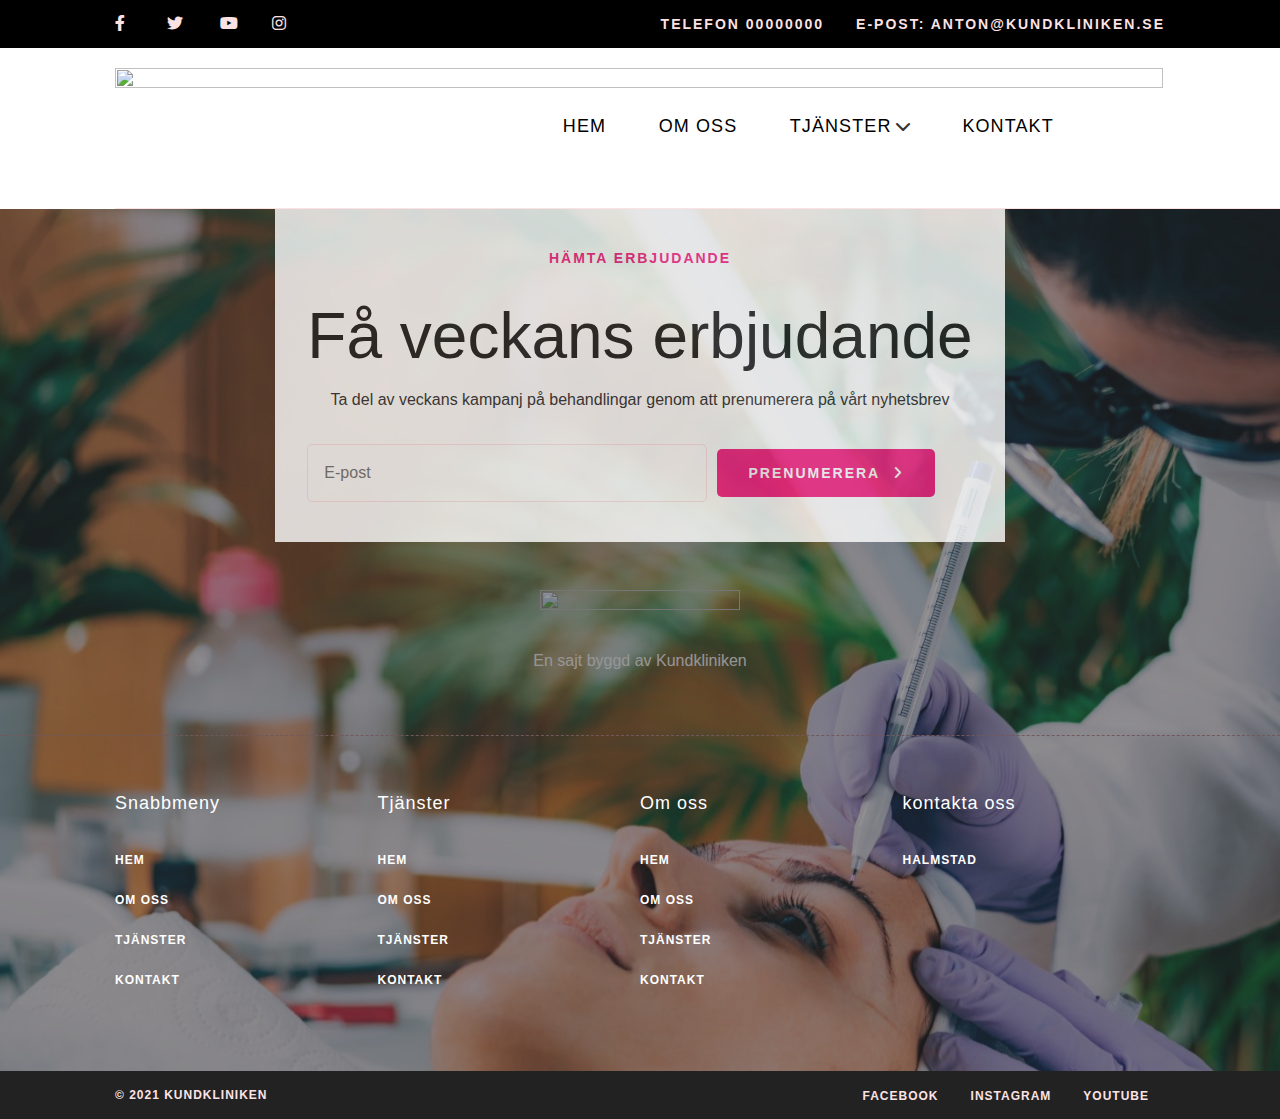
==== about.html @ d72af4be "about page" ====
<!DOCTYPE html>
<html lang="en">
<head>
  <meta charset="UTF-8">
  <meta http-equiv="X-UA-Compatible" content="IE=edge">
  <meta name="viewport" content="width=device-width, initial-scale=1.0">
  <link rel="stylesheet" href="https://cdnjs.cloudflare.com/ajax/libs/font-awesome/6.0.0/css/all.min.css" integrity="sha512-9usAa10IRO0HhonpyAIVpjrylPvoDwiPUiKdWk5t3PyolY1cOd4DSE0Ga+ri4AuTroPR5aQvXU9xC6qOPnzFeg==" crossorigin="anonymous" referrerpolicy="no-referrer" />
  <link rel="stylesheet" href="index.css">
  <link rel="stylesheet" href="styles/about.css">
  <link rel="stylesheet" href="fonts/fonts.css">
  <title>kontakt-demo kundkliniken</title>
  <title>Document</title>
</head>
<body>
  <header>
    <div class="top_bar">
      <div class="main_container">
        <div class="social_media_bar">
          <div class="social_media_icons">
            <span class="icon_item">
              <a  target="_blank">
                <i class="fab fa-facebook-f"></i>
              </a>
            </span>
            <span class="icon_item"><a target="_blank"><i class="fab fa-twitter"></i></a></span>
            <span class="icon_item"><a target="_blank"><i class="fab fa-youtube"></i></a></span>
            <span class="icon_item"><a target="_blank"><i class="fab fa-instagram"></i></a></span>
          </div>
        </div>
        <div class="top_info_bar">
          <div class="tel">TELEFON 00000000</div>
          <div class="e_post">E-POST: ANTON@KUNDKLINIKEN.SE</div>
        </div>
      </div>
    </div>
    <div class="main_container">
      <div class="main_nav_container">
        <div class="nav_logo">
          <a href="index.html">
            <img width="1048" height="120" src="/img/logotyp.png" class="attachment-full size-full" alt="" loading="lazy" srcset="https://demo.kundkliniken.se/wp-content/uploads/2022/01/cropped-demologotyp-2.png 1048w, https://demo.kundkliniken.se/wp-content/uploads/2022/01/cropped-demologotyp-2-300x34.png 300w, https://demo.kundkliniken.se/wp-content/uploads/2022/01/cropped-demologotyp-2-1024x117.png 1024w, https://demo.kundkliniken.se/wp-content/uploads/2022/01/cropped-demologotyp-2-768x88.png 768w" sizes="(max-width: 1048px) 100vw, 1048px">
          </a>
        </div>
        <nav id="" class="main_nav">
          <ul>
            <li class="active nav_item"><a  href="">hem</a></li>
            <li class="nav_item"><a href="about.html">om oss</a></li>
            <li>
              <a href="tjanster.html" tabindex="0">tjänster</a>
              <span id="tjanster" class="sub_arrow">
                <i class="fa-solid fa-chevron-down"></i>
              </span>
              <ul id="sub_nav" class="hidden sub_nav">
                <li><a href="">microblanding</a></li>
                <li><a href="">eyeliner</a></li>
                <li><a href="">läpptaruering</a></li>
              </ul>
            </li>
            <li><a href="kontakt.html">kontakt</a></li>
          </ul>
        </nav> 
        <div class="boka">
            <a href="">
              <span class="boka_content">
                <span class="boka_arrow"><i aria-hidden="true" class="fas fa-angle-right"></i></span>
                <span class="boka_text">Boka tid</span>
              </span>
            </a>
        </div>
      </div>
    </div>
  </header>

  <main>
    
  </main>

  <footer>
    <div class="top_footer">
      <div class="bg_overlay"></div>
      <div class="erbjudande_popup">
        <div class="main_container">
          <div class="erbjudande">
            <div class="erbjudande_content">
              <div class="sub_title"><h6>hämta erbjudande</h6></div>
              <div class="erbjudande_title"><h2>Få veckans erbjudande</h2></div>
              <div class="middle_content">
                Ta del av veckans kampanj på behandlingar genom att prenumerera på vårt nyhetsbrev
              </div>
              <form class="bk_form" action="">
                <input class="bk_input" type="email" placeholder="E-post">
                <div class="contact_us">
                  <a class="contact_us_btn" href="">
                    <span class="boka_text">prenumerera</span>
                    <span class="boka_arrow"><i aria-hidden="true" class="fas fa-angle-right"></i></span>
                  </a>
                </div>
              </form>
            </div>
          </div>
        </div>
      </div>
      <div class="top_footer_container">
        <div class="demologotyp">
          <div class="demologtyp_container">
            <img width="1048" height="120" src="img/footer_bg.jpg" alt="" loading="lazy" srcset="https://demo.kundkliniken.se/wp-content/uploads/2022/01/cropped-demologotyp-2.png 1048w, https://demo.kundkliniken.se/wp-content/uploads/2022/01/cropped-demologotyp-2-300x34.png 300w, https://demo.kundkliniken.se/wp-content/uploads/2022/01/cropped-demologotyp-2-1024x117.png 1024w, https://demo.kundkliniken.se/wp-content/uploads/2022/01/cropped-demologotyp-2-768x88.png 768w" sizes="(max-width: 1048px) 100vw, 1048px">
          </div>
          <p>En sajt byggd av Kundkliniken</p>
        </div>
        <div class="divider_container">
          <span class="divider"></span>
        </div>
        <div class="main_container footer_menu">
          <div class="footer_menu_col">
            <div class="menu_heading">
              <h5>Snabbmeny</h5>
            </div>
            <nav>
              <ul>
                <li><a href="">hem</a></li>
                <li><a href="">om oss</a></li>
                <li><a href="">tjänster</a></li>
                <li><a href="">kontakt</a></li>
              </ul>
            </nav>
          </div>
          <div class="footer_menu_col">
            <div class="menu_heading">
              <h5>Tjänster</h5>
            </div>
            <nav>
              <ul>
                <li><a href="">hem</a></li>
                <li><a href="">om oss</a></li>
                <li><a href="">tjänster</a></li>
                <li><a href="">kontakt</a></li>
              </ul>
            </nav>
          </div>
          <div class="footer_menu_col">
            <div class="menu_heading">
              <h5>Om oss</h5>
            </div>
            <nav>
              <ul>
                <li><a href="">hem</a></li>
                <li><a href="">om oss</a></li>
                <li><a href="">tjänster</a></li>
                <li><a href="">kontakt</a></li>
              </ul>
            </nav>
          </div>
          <div class="footer_menu_col">
            <div class="menu_heading">
              <h5>kontakta oss</h5>
            </div>
            <a href="">halmstad</a>
          </div>
        </div>
      </div>
    </div>
    <div class="lower_footer">
      <div class="main_container">
          <div class="copyright_container">
            <div class="copyright">© 2021 KundKliniken</div>
          </div>
          <div class="social_media__container">
            <ul>
              <li><a href="">facebook</a></li>
              <li><a href="">instagram</a></li>
              <li><a href="">youtube</a></li>
            </ul>
          </div>
      </div>
    </div>
  </footer>
</body>
</html>
---- index.css ----
*,
*::before,
*::after {
	box-sizing: border-box;
}

html {
	line-height: 1.15;
	-webkit-text-size-adjust: 100%;
}

body {
	margin: 0;
	font-family: -apple-system, BlinkMacSystemFont, Segoe UI, Roboto,
		Helvetica Neue, Arial, Noto Sans, sans-serif;
	font-size: 1rem;
	font-weight: 400;
	line-height: 1.5;
	color: #333;
	background-color: #fff;
	-webkit-font-smoothing: antialiased;
	-moz-osx-font-smoothing: grayscale;
}

h1,
h2,
h3,
h4,
h5,
h6 {
	margin-top: 0.5rem;
	margin-bottom: 1rem;
	font-family: inherit;
	font-weight: 500;
	line-height: 1.2;
	color: inherit;
}

h1 {
	font-size: 2.5rem;
}

h2 {
	font-size: 2rem;
}

h3 {
	font-size: 1.75rem;
}

h4 {
	font-size: 1.5rem;
}

h5 {
	font-size: 1.25rem;
}

h6 {
	font-size: 1rem;
}

p {
	margin-top: 0;
	margin-bottom: 0.9rem;
}

hr {
	-webkit-box-sizing: content-box;
	box-sizing: content-box;
	height: 0;
	overflow: visible;
}

pre {
	font-family: monospace, monospace;
	font-size: 1em;
	white-space: pre-wrap;
}

a {
	background-color: transparent;
	text-decoration: none;
	color: #c36;
}

a:active,
a:hover {
	color: #336;
}

a:not([href]):not([tabindex]),
a:not([href]):not([tabindex]):focus,
a:not([href]):not([tabindex]):hover {
	color: inherit;
	text-decoration: none;
}

a:not([href]):not([tabindex]):focus {
	outline: 0;
}

abbr[title] {
	border-bottom: none;
	-webkit-text-decoration: underline dotted;
	text-decoration: underline dotted;
}

b,
strong {
	font-weight: bolder;
}

code,
kbd,
samp {
	font-family: monospace, monospace;
	font-size: 1em;
}

small {
	font-size: 80%;
}

sub,
sup {
	font-size: 75%;
	line-height: 0;
	position: relative;
	vertical-align: baseline;
}

sub {
	bottom: -0.25em;
}

sup {
	top: -0.5em;
}

img {
	border-style: none;
	height: auto;
	max-width: 100%;
}

details {
	display: block;
}

summary {
	display: list-item;
}

figcaption {
	font-size: 16px;
	color: #333;
	line-height: 1.4;
	font-style: italic;
	font-weight: 400;
}

label {
	display: inline-block;
	line-height: 1;
	vertical-align: middle;
}

button,
input,
optgroup,
select,
textarea {
	font-family: inherit;
	font-size: 1rem;
	line-height: 1.5;
	margin: 0;
}

input[type="date"],
input[type="email"],
input[type="number"],
input[type="password"],
input[type="search"],
input[type="tel"],
input[type="text"],
input[type="url"],
select,
textarea {
	width: 100%;
	border: 1px solid #666;
	border-radius: 3px;
	padding: 0.5rem 1rem;
	-webkit-transition: all 0.3s;
	-o-transition: all 0.3s;
	transition: all 0.3s;
}

input[type="date"]:focus,
input[type="email"]:focus,
input[type="number"]:focus,
input[type="password"]:focus,
input[type="search"]:focus,
input[type="tel"]:focus,
input[type="text"]:focus,
input[type="url"]:focus,
select:focus,
textarea:focus {
	border-color: #333;
}

button,
input {
	overflow: visible;
}

button,
select {
	text-transform: none;
}

[type="button"],
[type="reset"],
[type="submit"],
button {
	width: auto;
	-webkit-appearance: button;
}

[type="button"]::-moz-focus-inner,
[type="reset"]::-moz-focus-inner,
[type="submit"]::-moz-focus-inner,
button::-moz-focus-inner {
	border-style: none;
	padding: 0;
}

[type="button"]:-moz-focusring,
[type="reset"]:-moz-focusring,
[type="submit"]:-moz-focusring,
button:-moz-focusring {
	outline: 1px dotted ButtonText;
}

[type="button"],
[type="submit"],
button {
	display: inline-block;
	font-weight: 400;
	color: #c36;
	text-align: center;
	white-space: nowrap;
	-webkit-user-select: none;
	-moz-user-select: none;
	-ms-user-select: none;
	user-select: none;
	background-color: transparent;
	border: 1px solid #c36;
	padding: 0.5rem 1rem;
	font-size: 1rem;
	border-radius: 3px;
	-webkit-transition: all 0.3s;
	-o-transition: all 0.3s;
	transition: all 0.3s;
}

[type="button"]:focus,
[type="submit"]:focus,
button:focus {
	outline: 5px auto -webkit-focus-ring-color;
}

[type="button"]:focus,
[type="button"]:hover,
[type="submit"]:focus,
[type="submit"]:hover,
button:focus,
button:hover {
	color: #fff;
	background-color: #c36;
	text-decoration: none;
}

[type="button"]:not(:disabled),
[type="submit"]:not(:disabled),
button:not(:disabled) {
	cursor: pointer;
}

fieldset {
	padding: 0.35em 0.75em 0.625em;
}

legend {
	-webkit-box-sizing: border-box;
	box-sizing: border-box;
	color: inherit;
	display: table;
	max-width: 100%;
	padding: 0;
	white-space: normal;
}

progress {
	vertical-align: baseline;
}

textarea {
	overflow: auto;
	resize: vertical;
}

[type="checkbox"],
[type="radio"] {
	-webkit-box-sizing: border-box;
	box-sizing: border-box;
	padding: 0;
}

[type="number"]::-webkit-inner-spin-button,
[type="number"]::-webkit-outer-spin-button {
	height: auto;
}

[type="search"] {
	-webkit-appearance: textfield;
	outline-offset: -2px;
}

[type="search"]::-webkit-search-decoration {
	-webkit-appearance: none;
}

::-webkit-file-upload-button {
	-webkit-appearance: button;
	font: inherit;
}

select {
	display: block;
}

dd,
dl,
dt,
li,
ol,
ul {
	margin-top: 0;
	margin-bottom: 0;
	border: 0;
	outline: 0;
	font-size: 100%;
	vertical-align: baseline;
	background: transparent;
}

ul {
	list-style: none;
}

.hidden {
	display: none;
}

.main_container {
	display: flex;
	margin-right: auto;
	margin-left: auto;
	position: relative;
	max-width: 1050px;
}

.main_nav_container {
	display: -webkit-box;
	display: -ms-flexbox;
	display: flex;
	align-items: baseline;
	border-style: solid;
	border-width: 0px 0px 1px 0px;
	border-color: #fde2e4;
	transition: background 0.3s, border 0.3s, border-radius 0.3s, box-shadow 0.3s;
	padding: 20px 0px 20px 0px;
}

.nav_logo {
	position: relative;
	display: -webkit-box;
	display: -ms-flexbox;
	display: flex;
}

.nav_logo img {
	vertical-align: middle;
	height: auto;
	max-width: 100%;
	border: none;
	-webkit-border-radius: 0;
	border-radius: 0;
	-webkit-box-shadow: none;
	box-shadow: none;
}

.top_bar {
	position: relative;
	transition: background 0.3s, border 0.3s, border-radius 0.3s, box-shadow 0.3s;
	padding: 12px 0px 12px 0px;
	background-color: #000;
}

.social_media_bar,
.top_info_bar {
	position: relative;
	display: -webkit-box;
	display: -ms-flexbox;
	display: flex;
	align-content: center;
	align-items: center;
}

.social_media_icons {
	display: inline-block;
	width: 100%;
	grid-template-columns: repeat(0, auto);
	-webkit-box-pack: var(--justify-content, center);
	-ms-flex-pack: center;
	justify-content: center;
	justify-items: center;
	word-spacing: 32px;
	margin-bottom: calc(-1 * 0);
}

.icon_item {
	display: inline-block;
	margin-bottom: var(--grid-row-gap);
	word-break: break-word;
}

.icon_item i {
	width: 1em;
	height: 1em;
	position: relative;
	display: block;
	color: #fde2e4;
}

.top_info_bar {
	justify-content: flex-end;
}

.top_info_bar .tel,
.top_info_bar .e_post {
	color: #fde2e4;
	font-family: "Open Sans", Sans-serif;
	font-size: 14px;
	font-weight: 700;
	text-transform: uppercase;
	font-style: normal;
	line-height: 1.357em;
	letter-spacing: 2px;
}

.top_info_bar .e_post {
	padding: 0px 0px 0px 32px;
}

.main_nav {
	display: -webkit-box;
	display: -ms-flexbox;
	display: flex;
	justify-content: start;
}

.main_nav ul {
	margin-left: auto;
	margin-right: auto;
	line-height: normal;
	-webkit-tap-highlight-color: rgba(0, 0, 0, 0);
}

.main_nav li {
	display: inline-block;
	padding: 0 24px;
}

.main_nav a {
	position: relative;
	font-family: "Cormorant", Sans-serif;
	font-size: 18px;
	text-transform: uppercase;
	font-style: normal;
	line-height: 1.2em;
	letter-spacing: 1.1px;
	color: #000;
	fill: #000;
	-webkit-transition: 0.4s;
	-o-transition: 0.4s;
	transition: 0.4s;
}

.main_nav:last-child {
	margin-inline-start: calc(64px / 2);
	margin-inline-end: calc(64px / 2);
}

.boka {
	display: flex;
	justify-content: flex-end;
}

.boka a {
	display: inline-block;
	line-height: 1;
	background-color: #818a91;
	font-size: 15px;
	padding: 12px 24px;
	-webkit-border-radius: 3px;
	border-radius: 3px;
	color: #fff;
	fill: #fff;
	text-align: center;
	-webkit-transition: all 0.3s;
	-o-transition: all 0.3s;
	transition: all 0.3s;

	border-style: solid;
	border-width: 0px 0px 0px 0px;
	border-radius: 5px 5px 5px 5px;
	padding: 16px 32px 16px 32px;

	font-family: Open Sans, Sans-serif;
	font-size: 12px;
	font-weight: 600;
	text-transform: uppercase;
	font-style: normal;
	line-height: 1.333em;
	letter-spacing: 1px;
	color: #fff;
	background-color: #f72585;
}

.boka_content {
	display: -webkit-box;
	display: -ms-flexbox;
	display: flex;
	-webkit-box-pack: center;
	-ms-flex-pack: center;
	justify-content: center;
}

.boka_arrow {
	-webkit-box-flex: 0;
	-ms-flex-positive: 0;
	flex-grow: 0;
	-webkit-box-ordinal-group: 16;
	-ms-flex-order: 15;
	order: 15;
	margin-left: 8px;
}

.boka_text {
	-webkit-box-flex: 1;
	-ms-flex-positive: 1;
	flex-grow: 1;
	-webkit-box-ordinal-group: 11;
	-ms-flex-order: 10;
	order: 10;
	display: inline-block;
}

.landing_page {
	width: 1423px;
	left: 0px;
	background-color: #ffffff;
	background-image: url("img/footer_bg.jpg");
	background-position: center right;
	background-repeat: no-repeat;
	background-size: 100% auto;
	overflow: hidden;
	transition: background 0.3s, border 0.3s, border-radius 0.3s, box-shadow 0.3s;
}

.landing_page > .main_container {
	flex-direction: column;
	padding: 144px 0px 274px 0px;
}

.sub_title,
.landing_title,
.fraga,
.po_title,
.middle_content {
	margin-bottom: 32px;
}

.sub_title h6 {
	color: #fff;
	font-family: "Open Sans", Sans-serif;
	font-size: 14px;
	font-weight: 600;
	text-transform: uppercase;
	font-style: normal;
	line-height: 1.357em;
	letter-spacing: 2px;
}

.landing_title {
	margin: -16px 0px 0px 0px;
}

.landing_title h1 {
	color: #fff;
	font-family: "Lora", Sans-serif;
	font-size: 85px;
	font-weight: 400;
	line-height: 1.059em;
	letter-spacing: -2px;
}

.fraga {
	color: #fff;
	font-family: "Open Sans", Sans-serif;
	font-size: 18px;
	font-weight: 400;
	font-style: normal;
	line-height: 1.556em;
}

.contact_us_btn {
	font-family: "Open Sans", Sans-serif;
	font-size: 14px;
	font-weight: 700;
	text-transform: uppercase;
	font-style: normal;
	line-height: 1.357em;
	letter-spacing: 2px;
	border-style: solid;
	border-width: 0px 0px 0px 0px;
	border-radius: 5px 5px 5px 5px;
	padding: 16px 32px 16px 32px;

	fill: #fff;
	color: #fff;
	background-color: #f72585;
}

.booking_popup {
	position: relative;
	overflow: hidden;
	margin-top: -132px;
	margin-bottom: 0px;
}

.booking_popup > .main_container {
	flex-direction: column;
}

.circle_bg0 {
	margin-bottom: 0px;
	text-align: left;
}

.circle_bg0 img {
	max-width: 64px;
	margin: 0px 0px 0px -32px;
}

.booking {
	z-index: 3;
	display: flex;
	flex-wrap: wrap;
	align-items: center;
	margin-top: -32px;
	margin-bottom: -48px;
	padding: 32px 32px 32px 32px;
	background-color: transparent;
	box-shadow: 0px 10px 30px 0px rgb(0 0 0 / 3%);
	transition: background 0.3s, border 0.3s, border-radius 0.3s, box-shadow 0.3s;
	background-image: linear-gradient(180deg, #ffffffd9 0%, #fff 100%);
	animation: fadeUp 1.25s ease;
}

.booking h1 {
	font-family: "Lora", Sans-serif;
	font-size: 26px;
	font-weight: 400;
	font-style: normal;
	line-height: 1.154em;
	padding: 0px 32px 0px 0px;
}

.booking_form {
	width: 100%;
	margin: 16px 0px 0px 0px;
}

.bk_form {
	display: flex;
	align-items: baseline;
	gap: 10px;
}

input.bk_input {
	width: 25%;
	color: #828282;
	border-style: solid;
	border-color: #fde2e4;
	border-width: 1px 1px 1px 1px;
	border-radius: 5px 5px 5px 5px;
	padding: 16px 16px 16px 16px;
	margin-bottom: 8px;
}

.circle_bg1 {
	text-align: right;
}

.circle_bg1 img {
	max-width: 96px;
	margin: 0px -48px 0px 0px;
}

.part_one {
	display: flex;
	max-width: 1600px;
	overflow: hidden;
	margin-top: -113px;
	margin-bottom: 0px;
	padding: 0px 0px 0px 0px;
}

.part_one_left {
	width: 42%;
}

.pol_bg {
	text-align: right;
	margin: 0px -38px 0px 0px;
	padding: 0px 38px 40px 0px;
	background-image: url(https://demo.kundkliniken.se/wp-content/uploads/2022/01/accent-rectangle.png);
	background-position: bottom right;
	background-repeat: no-repeat;
	background-size: 524px auto;
}

.part_one_left img {
	transition: background 0.3s, border 0.3s, border-radius 0.3s, box-shadow 0.3s;
	margin: 0% 0% 0% 0%;
	--e-column-margin-right: 0%;
	--e-column-margin-left: 0%;
	padding: 213px 0px 0px 0px;
	max-width: 420px;
	vertical-align: middle;
	display: inline-block;
}

.part_one_right {
	width: 58%;
	transition: background 0.3s, border 0.3s, border-radius 0.3s, box-shadow 0.3s;
	margin: 0% 0% 0% 0%;
	--e-column-margin-right: 0%;
	--e-column-margin-left: 0%;
	padding: 213px 0px 221px 64px;
}

.part_one_right_content {
	padding: 0% 25% 0% 0%;
}

.part_one_right_content .sub_title h6,
.part_two .sub_title h6,
.part_three .sub_title h6,
.varumarken .sub_title h6,
.blogg_header .sub_title h6,
.erbjudande .sub_title h6 {
	color: #f72585;
}

.po_title,
.pt_title {
	margin: -24px 0px 0px 0px;
	margin-bottom: 32px;
}

.po_title h2,
.pt_title h2,
.pth_title h2,
.blogg_title h2,
.erbjudande_title h2,
.contact_page_title h2,
.tjanster_title h2 {
	color: #222222;
	font-family: "Lora", Sans-serif;
	font-size: 64px;
	font-weight: 400;
	line-height: 1.125em;
}

.middle_content p {
	margin-bottom: 32px;
}

.part_two {
	display: flex;
	margin-top: 0px;
	margin-bottom: 100px;
}

.part_two_left {
	width: 57%;
	margin: 0px 64px 0px 0px;
	padding: 0% 0% 0% 12%;
}

.part_two_right {
	width: 43%;
	margin-top: -100px;
	margin-bottom: 0px;
}

.ptr_imgs {
	display: flex;
}

.ptr_imgs img {
	width: 50%;
	padding: 0px 15px 0px 0px;
}

.part_three {
	display: flex;
	overflow: hidden;
	transition: background 0.3s, border 0.3s, border-radius 0.3s, box-shadow 0.3s;
	margin-top: 0px;
	margin-bottom: 100px;
	padding: 80px 0px 80px 0px;
}

.part_three_left {
	width: 53%;
}

.embed_play {
	position: absolute;
	top: 50%;
	left: 50%;
	-webkit-transform: translate(-50%, -50%);
	-ms-transform: translate(-50%, -50%);
	transform: translate(-50%, -50%);
}

.embed_play i {
	columns: #fff;
}

.part_three_right {
	width: 46.956%;
	transition: background 0.3s, border 0.3s, border-radius 0.3s, box-shadow 0.3s;
	padding: 0px 0px 0px 64px;
}

.part_three_right ul {
	padding: 0;
}

.part_three_right li:not(:last-child) {
	padding-bottom: calc(16px / 2);
}

.part_three_right i {
	color: #f72585;
	width: 1.25em;
	font-size: 24px;
}

.check_text {
	padding: 16px;
	font-family: "Lora", Sans-serif;
	font-size: 26px;
	font-weight: 400;
	font-style: normal;
	line-height: 1.154em;
}

.reviews {
	display: flex;
	margin-top: 100px;
	margin-bottom: 100px;
}

.reviews_left {
	display: flex;
	width: 56.565%;
	background-color: #222222;
	transition: background 0.3s, border 0.3s, border-radius 0.3s, box-shadow 0.3s;
}

.r_left {
	width: 23%;
}

.r_left img {
	text-align: left;
	margin: -108px 0px 0px 0px;
}

.r_right {
	width: 76.999%;
	padding: 100px 64px 0px 0px;
}

.r_right .sub_title h6,
.reviewer_txt .sub_title h6 {
	color: #fde2e4;
}

.reviews_title h2 {
	color: #fff;
	font-family: "Lora", Sans-serif;
	font-size: 64px;
	font-weight: 400;
	line-height: 1.125em;
	letter-spacing: -2px;
	margin: -24px 20px 0px 0px;
}

.stars {
	margin-bottom: 32px;
	margin-right: 1px;
	color: #f2c94c;
}

.review {
	color: #fff;
	font-family: "Open Sans", Sans-serif;
	font-size: 24px;
	font-weight: 400;
	font-style: normal;
	line-height: 1.333em;
	margin-bottom: 32px;
}

.reviewer {
	display: flex;
	margin-bottom: 32px;
}

.reviewer_pic {
	width: 12%;
	text-align: left;
	margin-right: 16px;
}

.reviewer_pic img {
	border-radius: 100%;
}

.reviewer_name {
	margin-bottom: 0px;
	color: #ffffff;
	font-family: "Lora", Sans-serif;
	font-size: 26px;
	font-weight: 400;
	font-style: normal;
	line-height: 1.154em;
}

.reviews_right {
	display: flex;
	width: 43.435%;
}

.r_pic_left,
.r_pic_right {
	width: 50%;
}

.varumarken {
	display: flex;
	flex-direction: column;
	align-items: center;
}

.partners img {
	margin-right: 25px;
	filter: brightness(150%) contrast(70%) saturate(0%) blur(0px) hue-rotate(0deg);
}

.blogg {
	padding: 100px 0px 200px 0px;
}

.blogg > .main_container {
	flex-direction: column;
	align-items: center;
}

.blogg_header {
	max-width: 725px;
	margin-top: 0px;
	margin-bottom: 64px;
	text-align: center;
}

.blogg_title h2 {
	margin: -24px 0px 32px 0px;
}

.post_container {
	display: flex;
	column-gap: 30px;
	text-align: center;
}

.post_pic {
	margin-bottom: 16px;
}

.post_pic img {
	width: auto;
}

.pos_title {
	margin-bottom: 16px;
}

.post_title h3 {
	color: #222222;
	font-family: "Lora", Sans-serif;
	font-size: 26px;
	font-weight: 400;
	font-style: normal;
	line-height: 1.154em;
}

.post_date {
	color: #b5838d;
}

.footer {
	background-color: #666;
}

.top_footer {
	position: relative;
	margin-top: 200px;
	margin-bottom: 0px;
	padding: 0px 0px 80px 0px;
	background-color: #f7ebe5;
	background-image: url("img/footer_bg.jpg");
	transition: background 0.3s, border 0.3s, border-radius 0.3s, box-shadow 0.3s;
}

.erbjudande_popup {
	margin-top: -200px;
	margin-bottom: 0px;
	animation: fadeUp 1.25s ease;
}

.erbjudande_popup > .main_container {
	justify-content: center;
}

.erbjudande {
	background-color: #fff;
	opacity: 0.8;
}

.erbjudande_content {
	text-align: center;
	transition: background 0.3s, border 0.3s, border-radius 0.3s, box-shadow 0.3s;
	padding: 32px 32px 32px 32px;
}

.erbjudande_content input.bk_input {
	width: 60%;
}

.bg_overlay {
	position: absolute;
	height: 100%;
	width: 100%;
	top: 0;
	left: 0;
	opacity: 0.51;
	background-color: #2f2f2f;
	transition: background 0.3s, border-radius 0.3s, opacity 0.3s;
}

.demologotyp {
	display: flex;
	flex-direction: column;
	align-items: center;
	margin-top: 48px;
	margin-bottom: 0px;
}

.demologtyp_container img {
	width: 200px;
	margin-bottom: 32px;
}

.demologotyp p {
	color: #fff;
}

.divider_container {
	display: flex;
	padding-top: 48px;
	padding-bottom: 48px;
	margin-bottom: 32px;
}

.divider {
	width: 100%;
	border-top: 1px dashed #b5838d;
}

.footer_menu {
	margin-top: -32px;
	margin-bottom: 0px;
}

.footer_menu_col {
	width: 25%;
}

.menu_heading {
	margin-bottom: 32px;
	-webkit-transition: background 0.3s, border 0.3s, -webkit-border-radius 0.3s,
		-webkit-box-shadow 0.3s;
	transition: background 0.3s, border 0.3s, -webkit-border-radius 0.3s,
		-webkit-box-shadow 0.3s;
	-o-transition: background 0.3s, border 0.3s, border-radius 0.3s,
		box-shadow 0.3s;
	transition: background 0.3s, border 0.3s, border-radius 0.3s, box-shadow 0.3s;
	transition: background 0.3s, border 0.3s, border-radius 0.3s, box-shadow 0.3s,
		-webkit-border-radius 0.3s, -webkit-box-shadow 0.3s;
}

.menu_heading h5 {
	color: #fff;
	font-family: "Lora", Sans-serif;
	font-size: 18px;
	font-weight: 400;
	font-style: normal;
	line-height: 1.278em;
	letter-spacing: 1px;
}

.footer_menu_col ul {
	padding: 0;
}

.footer_menu_col nav li:not(:last-child) {
	margin-bottom: 16px;
}

.footer_menu_col a {
	color: #fff;
	fill: #fff;
	padding: 0px;

	font-family: Open Sans, Sans-serif;
	font-size: 12px;
	font-weight: 600;
	text-transform: uppercase;
	font-style: normal;
	line-height: 1.333em;
	letter-spacing: 1px;
}

.lower_footer {
	padding: 12px 0px 12px 0px;
	background-color: #222222;
	transition: background 0.3s, border 0.3s, border-radius 0.3s, box-shadow 0.3s;
}

.copyright_container,
.social_media__container {
	position: relative;
	display: -webkit-box;
	display: -ms-flexbox;
	display: flex;
	align-content: center;
	align-items: center;
	width: 50%;
}

.social_media__container {
	justify-content: flex-end;
}

.copyright,
.social_media__container a {
	color: #fde2e4;
	font-family: "Open Sans", Sans-serif;
	font-size: 12px;
	font-weight: 600;
	text-transform: uppercase;
	font-style: normal;
	line-height: 1.333em;
	letter-spacing: 1px;
}

.social_media__container ul {
	display: -webkit-box;
	display: -ms-flexbox;
	display: flex;
}

.social_media__container li {
	margin-right: calc(32px / 2);
	margin-left: calc(32px / 2);
}

/*
.tjanster {
	display: flex;
}

.sub_nav {
	width: auto;
	font-size: 13px;
	line-height: normal;
	background-color: #ffffff;
	-webkit-tap-highlight-color: rgba(0, 0, 0, 0);
}

.sub_nav a {
	line-height: 20px;
	text-shadow: none;
	border-left: 8px solid transparent;
}

.sub_arrow {
	line-height: 1;
	padding: 10px 0 10px 10px;
	margin-top: -10px;
	margin-bottom: -10px;
	display: -webkit-box;
	display: -ms-flexbox;
	display: flex;
	-webkit-box-align: center;
	-ms-flex-align: center;
	align-items: center;
}
 */

@media (min-width: 576px) {
}

@media (min-width: 600px) {
}

@media (min-width: 768px) {
	.nav_logo {
		width: 20%;
	}

	.main_nav {
		width: 59.332%;
	}

	.boka {
		width: 20%;
	}

	.social_media_bar {
		width: 40%;
	}

	.top_info_bar {
		width: 60%;
	}
}

@media (min-width: 782px) {
}

@media (min-width: 992px) {
}

@media (min-width: 1025px) {
}

@media (min-width: 1200px) {
}

@media (min-width: 1440px) {
}

/* ----------- */
@media (max-width: 1439px) {
}

@media (max-width: 1024px) {
	.main_nav_container {
		padding: 16px 0px 16px 0px;
	}
}

@media (max-width: 991px) {
}

@media (max-width: 767px) {
	.main_nav_container {
		padding: 16px 16px 16px 16px;
	}

	.nav_logo {
		width: 30%;
	}

	.dropdown_menu {
		display: none;
	}
}

@media (max-width: 599px) {
}

@media (max-width: 575px) {
}

@media (max-width: 479px) {
}

@keyframes fadeUp {
	0% {
		opacity: 0;
		transform: translate3d(0, 100%, 0);
	}
	to {
		opacity: 1;
		translate: none;
	}
}
---- fonts/fonts.css ----
/* cyrillic-ext */
@font-face {
  font-family: 'Cormorant';
  font-style: italic;
  font-weight: 300;
  src: url(https://fonts.gstatic.com/s/cormorant/v14/H4c-BXOCl9bbnla_nHIq6qMUgLa8SzVTFw.woff2) format('woff2');
  unicode-range: U+0460-052F, U+1C80-1C88, U+20B4, U+2DE0-2DFF, U+A640-A69F, U+FE2E-FE2F;
}
/* cyrillic */
@font-face {
  font-family: 'Cormorant';
  font-style: italic;
  font-weight: 300;
  src: url(https://fonts.gstatic.com/s/cormorant/v14/H4c-BXOCl9bbnla_nHIq6qMUgLa1SzVTFw.woff2) format('woff2');
  unicode-range: U+0400-045F, U+0490-0491, U+04B0-04B1, U+2116;
}
/* vietnamese */
@font-face {
  font-family: 'Cormorant';
  font-style: italic;
  font-weight: 300;
  src: url(https://fonts.gstatic.com/s/cormorant/v14/H4c-BXOCl9bbnla_nHIq6qMUgLa-SzVTFw.woff2) format('woff2');
  unicode-range: U+0102-0103, U+0110-0111, U+0128-0129, U+0168-0169, U+01A0-01A1, U+01AF-01B0, U+1EA0-1EF9, U+20AB;
}
/* latin-ext */
@font-face {
  font-family: 'Cormorant';
  font-style: italic;
  font-weight: 300;
  src: url(https://fonts.gstatic.com/s/cormorant/v14/H4c-BXOCl9bbnla_nHIq6qMUgLa_SzVTFw.woff2) format('woff2');
  unicode-range: U+0100-024F, U+0259, U+1E00-1EFF, U+2020, U+20A0-20AB, U+20AD-20CF, U+2113, U+2C60-2C7F, U+A720-A7FF;
}
/* latin */
@font-face {
  font-family: 'Cormorant';
  font-style: italic;
  font-weight: 300;
  src: url(https://fonts.gstatic.com/s/cormorant/v14/H4c-BXOCl9bbnla_nHIq6qMUgLaxSzU.woff2) format('woff2');
  unicode-range: U+0000-00FF, U+0131, U+0152-0153, U+02BB-02BC, U+02C6, U+02DA, U+02DC, U+2000-206F, U+2074, U+20AC, U+2122, U+2191, U+2193, U+2212, U+2215, U+FEFF, U+FFFD;
}
/* cyrillic-ext */
@font-face {
  font-family: 'Cormorant';
  font-style: italic;
  font-weight: 400;
  src: url(https://fonts.gstatic.com/s/cormorant/v14/H4cjBXOCl9bbnla_nHIq6quyoqOOag.woff2) format('woff2');
  unicode-range: U+0460-052F, U+1C80-1C88, U+20B4, U+2DE0-2DFF, U+A640-A69F, U+FE2E-FE2F;
}
/* cyrillic */
@font-face {
  font-family: 'Cormorant';
  font-style: italic;
  font-weight: 400;
  src: url(https://fonts.gstatic.com/s/cormorant/v14/H4cjBXOCl9bbnla_nHIq6qu7oqOOag.woff2) format('woff2');
  unicode-range: U+0400-045F, U+0490-0491, U+04B0-04B1, U+2116;
}
/* vietnamese */
@font-face {
  font-family: 'Cormorant';
  font-style: italic;
  font-weight: 400;
  src: url(https://fonts.gstatic.com/s/cormorant/v14/H4cjBXOCl9bbnla_nHIq6quwoqOOag.woff2) format('woff2');
  unicode-range: U+0102-0103, U+0110-0111, U+0128-0129, U+0168-0169, U+01A0-01A1, U+01AF-01B0, U+1EA0-1EF9, U+20AB;
}
/* latin-ext */
@font-face {
  font-family: 'Cormorant';
  font-style: italic;
  font-weight: 400;
  src: url(https://fonts.gstatic.com/s/cormorant/v14/H4cjBXOCl9bbnla_nHIq6quxoqOOag.woff2) format('woff2');
  unicode-range: U+0100-024F, U+0259, U+1E00-1EFF, U+2020, U+20A0-20AB, U+20AD-20CF, U+2113, U+2C60-2C7F, U+A720-A7FF;
}
/* latin */
@font-face {
  font-family: 'Cormorant';
  font-style: italic;
  font-weight: 400;
  src: url(https://fonts.gstatic.com/s/cormorant/v14/H4cjBXOCl9bbnla_nHIq6qu_oqM.woff2) format('woff2');
  unicode-range: U+0000-00FF, U+0131, U+0152-0153, U+02BB-02BC, U+02C6, U+02DA, U+02DC, U+2000-206F, U+2074, U+20AC, U+2122, U+2191, U+2193, U+2212, U+2215, U+FEFF, U+FFFD;
}
/* cyrillic-ext */
@font-face {
  font-family: 'Cormorant';
  font-style: italic;
  font-weight: 500;
  src: url(https://fonts.gstatic.com/s/cormorant/v14/H4c-BXOCl9bbnla_nHIq6qNMgba8SzVTFw.woff2) format('woff2');
  unicode-range: U+0460-052F, U+1C80-1C88, U+20B4, U+2DE0-2DFF, U+A640-A69F, U+FE2E-FE2F;
}
/* cyrillic */
@font-face {
  font-family: 'Cormorant';
  font-style: italic;
  font-weight: 500;
  src: url(https://fonts.gstatic.com/s/cormorant/v14/H4c-BXOCl9bbnla_nHIq6qNMgba1SzVTFw.woff2) format('woff2');
  unicode-range: U+0400-045F, U+0490-0491, U+04B0-04B1, U+2116;
}
/* vietnamese */
@font-face {
  font-family: 'Cormorant';
  font-style: italic;
  font-weight: 500;
  src: url(https://fonts.gstatic.com/s/cormorant/v14/H4c-BXOCl9bbnla_nHIq6qNMgba-SzVTFw.woff2) format('woff2');
  unicode-range: U+0102-0103, U+0110-0111, U+0128-0129, U+0168-0169, U+01A0-01A1, U+01AF-01B0, U+1EA0-1EF9, U+20AB;
}
/* latin-ext */
@font-face {
  font-family: 'Cormorant';
  font-style: italic;
  font-weight: 500;
  src: url(https://fonts.gstatic.com/s/cormorant/v14/H4c-BXOCl9bbnla_nHIq6qNMgba_SzVTFw.woff2) format('woff2');
  unicode-range: U+0100-024F, U+0259, U+1E00-1EFF, U+2020, U+20A0-20AB, U+20AD-20CF, U+2113, U+2C60-2C7F, U+A720-A7FF;
}
/* latin */
@font-face {
  font-family: 'Cormorant';
  font-style: italic;
  font-weight: 500;
  src: url(https://fonts.gstatic.com/s/cormorant/v14/H4c-BXOCl9bbnla_nHIq6qNMgbaxSzU.woff2) format('woff2');
  unicode-range: U+0000-00FF, U+0131, U+0152-0153, U+02BB-02BC, U+02C6, U+02DA, U+02DC, U+2000-206F, U+2074, U+20AC, U+2122, U+2191, U+2193, U+2212, U+2215, U+FEFF, U+FFFD;
}
/* cyrillic-ext */
@font-face {
  font-family: 'Cormorant';
  font-style: italic;
  font-weight: 600;
  src: url(https://fonts.gstatic.com/s/cormorant/v14/H4c-BXOCl9bbnla_nHIq6qNghra8SzVTFw.woff2) format('woff2');
  unicode-range: U+0460-052F, U+1C80-1C88, U+20B4, U+2DE0-2DFF, U+A640-A69F, U+FE2E-FE2F;
}
/* cyrillic */
@font-face {
  font-family: 'Cormorant';
  font-style: italic;
  font-weight: 600;
  src: url(https://fonts.gstatic.com/s/cormorant/v14/H4c-BXOCl9bbnla_nHIq6qNghra1SzVTFw.woff2) format('woff2');
  unicode-range: U+0400-045F, U+0490-0491, U+04B0-04B1, U+2116;
}
/* vietnamese */
@font-face {
  font-family: 'Cormorant';
  font-style: italic;
  font-weight: 600;
  src: url(https://fonts.gstatic.com/s/cormorant/v14/H4c-BXOCl9bbnla_nHIq6qNghra-SzVTFw.woff2) format('woff2');
  unicode-range: U+0102-0103, U+0110-0111, U+0128-0129, U+0168-0169, U+01A0-01A1, U+01AF-01B0, U+1EA0-1EF9, U+20AB;
}
/* latin-ext */
@font-face {
  font-family: 'Cormorant';
  font-style: italic;
  font-weight: 600;
  src: url(https://fonts.gstatic.com/s/cormorant/v14/H4c-BXOCl9bbnla_nHIq6qNghra_SzVTFw.woff2) format('woff2');
  unicode-range: U+0100-024F, U+0259, U+1E00-1EFF, U+2020, U+20A0-20AB, U+20AD-20CF, U+2113, U+2C60-2C7F, U+A720-A7FF;
}
/* latin */
@font-face {
  font-family: 'Cormorant';
  font-style: italic;
  font-weight: 600;
  src: url(https://fonts.gstatic.com/s/cormorant/v14/H4c-BXOCl9bbnla_nHIq6qNghraxSzU.woff2) format('woff2');
  unicode-range: U+0000-00FF, U+0131, U+0152-0153, U+02BB-02BC, U+02C6, U+02DA, U+02DC, U+2000-206F, U+2074, U+20AC, U+2122, U+2191, U+2193, U+2212, U+2215, U+FEFF, U+FFFD;
}
/* cyrillic-ext */
@font-face {
  font-family: 'Cormorant';
  font-style: italic;
  font-weight: 700;
  src: url(https://fonts.gstatic.com/s/cormorant/v14/H4c-BXOCl9bbnla_nHIq6qMEh7a8SzVTFw.woff2) format('woff2');
  unicode-range: U+0460-052F, U+1C80-1C88, U+20B4, U+2DE0-2DFF, U+A640-A69F, U+FE2E-FE2F;
}
/* cyrillic */
@font-face {
  font-family: 'Cormorant';
  font-style: italic;
  font-weight: 700;
  src: url(https://fonts.gstatic.com/s/cormorant/v14/H4c-BXOCl9bbnla_nHIq6qMEh7a1SzVTFw.woff2) format('woff2');
  unicode-range: U+0400-045F, U+0490-0491, U+04B0-04B1, U+2116;
}
/* vietnamese */
@font-face {
  font-family: 'Cormorant';
  font-style: italic;
  font-weight: 700;
  src: url(https://fonts.gstatic.com/s/cormorant/v14/H4c-BXOCl9bbnla_nHIq6qMEh7a-SzVTFw.woff2) format('woff2');
  unicode-range: U+0102-0103, U+0110-0111, U+0128-0129, U+0168-0169, U+01A0-01A1, U+01AF-01B0, U+1EA0-1EF9, U+20AB;
}
/* latin-ext */
@font-face {
  font-family: 'Cormorant';
  font-style: italic;
  font-weight: 700;
  src: url(https://fonts.gstatic.com/s/cormorant/v14/H4c-BXOCl9bbnla_nHIq6qMEh7a_SzVTFw.woff2) format('woff2');
  unicode-range: U+0100-024F, U+0259, U+1E00-1EFF, U+2020, U+20A0-20AB, U+20AD-20CF, U+2113, U+2C60-2C7F, U+A720-A7FF;
}
/* latin */
@font-face {
  font-family: 'Cormorant';
  font-style: italic;
  font-weight: 700;
  src: url(https://fonts.gstatic.com/s/cormorant/v14/H4c-BXOCl9bbnla_nHIq6qMEh7axSzU.woff2) format('woff2');
  unicode-range: U+0000-00FF, U+0131, U+0152-0153, U+02BB-02BC, U+02C6, U+02DA, U+02DC, U+2000-206F, U+2074, U+20AC, U+2122, U+2191, U+2193, U+2212, U+2215, U+FEFF, U+FFFD;
}
/* cyrillic-ext */
@font-face {
  font-family: 'Cormorant';
  font-style: normal;
  font-weight: 300;
  src: url(https://fonts.gstatic.com/s/cormorant/v14/H4cgBXOCl9bbnla_nHIiRLmoiIazUzE.woff2) format('woff2');
  unicode-range: U+0460-052F, U+1C80-1C88, U+20B4, U+2DE0-2DFF, U+A640-A69F, U+FE2E-FE2F;
}
/* cyrillic */
@font-face {
  font-family: 'Cormorant';
  font-style: normal;
  font-weight: 300;
  src: url(https://fonts.gstatic.com/s/cormorant/v14/H4cgBXOCl9bbnla_nHIiRLmogYazUzE.woff2) format('woff2');
  unicode-range: U+0400-045F, U+0490-0491, U+04B0-04B1, U+2116;
}
/* vietnamese */
@font-face {
  font-family: 'Cormorant';
  font-style: normal;
  font-weight: 300;
  src: url(https://fonts.gstatic.com/s/cormorant/v14/H4cgBXOCl9bbnla_nHIiRLmoioazUzE.woff2) format('woff2');
  unicode-range: U+0102-0103, U+0110-0111, U+0128-0129, U+0168-0169, U+01A0-01A1, U+01AF-01B0, U+1EA0-1EF9, U+20AB;
}
/* latin-ext */
@font-face {
  font-family: 'Cormorant';
  font-style: normal;
  font-weight: 300;
  src: url(https://fonts.gstatic.com/s/cormorant/v14/H4cgBXOCl9bbnla_nHIiRLmoi4azUzE.woff2) format('woff2');
  unicode-range: U+0100-024F, U+0259, U+1E00-1EFF, U+2020, U+20A0-20AB, U+20AD-20CF, U+2113, U+2C60-2C7F, U+A720-A7FF;
}
/* latin */
@font-face {
  font-family: 'Cormorant';
  font-style: normal;
  font-weight: 300;
  src: url(https://fonts.gstatic.com/s/cormorant/v14/H4cgBXOCl9bbnla_nHIiRLmohYaz.woff2) format('woff2');
  unicode-range: U+0000-00FF, U+0131, U+0152-0153, U+02BB-02BC, U+02C6, U+02DA, U+02DC, U+2000-206F, U+2074, U+20AC, U+2122, U+2191, U+2193, U+2212, U+2215, U+FEFF, U+FFFD;
}
/* cyrillic-ext */
@font-face {
  font-family: 'Cormorant';
  font-style: normal;
  font-weight: 400;
  src: url(https://fonts.gstatic.com/s/cormorant/v14/H4clBXOCl9bbnla_nHIq4pu9uqc.woff2) format('woff2');
  unicode-range: U+0460-052F, U+1C80-1C88, U+20B4, U+2DE0-2DFF, U+A640-A69F, U+FE2E-FE2F;
}
/* cyrillic */
@font-face {
  font-family: 'Cormorant';
  font-style: normal;
  font-weight: 400;
  src: url(https://fonts.gstatic.com/s/cormorant/v14/H4clBXOCl9bbnla_nHIq65u9uqc.woff2) format('woff2');
  unicode-range: U+0400-045F, U+0490-0491, U+04B0-04B1, U+2116;
}
/* vietnamese */
@font-face {
  font-family: 'Cormorant';
  font-style: normal;
  font-weight: 400;
  src: url(https://fonts.gstatic.com/s/cormorant/v14/H4clBXOCl9bbnla_nHIq4Ju9uqc.woff2) format('woff2');
  unicode-range: U+0102-0103, U+0110-0111, U+0128-0129, U+0168-0169, U+01A0-01A1, U+01AF-01B0, U+1EA0-1EF9, U+20AB;
}
/* latin-ext */
@font-face {
  font-family: 'Cormorant';
  font-style: normal;
  font-weight: 400;
  src: url(https://fonts.gstatic.com/s/cormorant/v14/H4clBXOCl9bbnla_nHIq4Zu9uqc.woff2) format('woff2');
  unicode-range: U+0100-024F, U+0259, U+1E00-1EFF, U+2020, U+20A0-20AB, U+20AD-20CF, U+2113, U+2C60-2C7F, U+A720-A7FF;
}
/* latin */
@font-face {
  font-family: 'Cormorant';
  font-style: normal;
  font-weight: 400;
  src: url(https://fonts.gstatic.com/s/cormorant/v14/H4clBXOCl9bbnla_nHIq75u9.woff2) format('woff2');
  unicode-range: U+0000-00FF, U+0131, U+0152-0153, U+02BB-02BC, U+02C6, U+02DA, U+02DC, U+2000-206F, U+2074, U+20AC, U+2122, U+2191, U+2193, U+2212, U+2215, U+FEFF, U+FFFD;
}
/* cyrillic-ext */
@font-face {
  font-family: 'Cormorant';
  font-style: normal;
  font-weight: 500;
  src: url(https://fonts.gstatic.com/s/cormorant/v14/H4cgBXOCl9bbnla_nHIiHLioiIazUzE.woff2) format('woff2');
  unicode-range: U+0460-052F, U+1C80-1C88, U+20B4, U+2DE0-2DFF, U+A640-A69F, U+FE2E-FE2F;
}
/* cyrillic */
@font-face {
  font-family: 'Cormorant';
  font-style: normal;
  font-weight: 500;
  src: url(https://fonts.gstatic.com/s/cormorant/v14/H4cgBXOCl9bbnla_nHIiHLiogYazUzE.woff2) format('woff2');
  unicode-range: U+0400-045F, U+0490-0491, U+04B0-04B1, U+2116;
}
/* vietnamese */
@font-face {
  font-family: 'Cormorant';
  font-style: normal;
  font-weight: 500;
  src: url(https://fonts.gstatic.com/s/cormorant/v14/H4cgBXOCl9bbnla_nHIiHLioioazUzE.woff2) format('woff2');
  unicode-range: U+0102-0103, U+0110-0111, U+0128-0129, U+0168-0169, U+01A0-01A1, U+01AF-01B0, U+1EA0-1EF9, U+20AB;
}
/* latin-ext */
@font-face {
  font-family: 'Cormorant';
  font-style: normal;
  font-weight: 500;
  src: url(https://fonts.gstatic.com/s/cormorant/v14/H4cgBXOCl9bbnla_nHIiHLioi4azUzE.woff2) format('woff2');
  unicode-range: U+0100-024F, U+0259, U+1E00-1EFF, U+2020, U+20A0-20AB, U+20AD-20CF, U+2113, U+2C60-2C7F, U+A720-A7FF;
}
/* latin */
@font-face {
  font-family: 'Cormorant';
  font-style: normal;
  font-weight: 500;
  src: url(https://fonts.gstatic.com/s/cormorant/v14/H4cgBXOCl9bbnla_nHIiHLiohYaz.woff2) format('woff2');
  unicode-range: U+0000-00FF, U+0131, U+0152-0153, U+02BB-02BC, U+02C6, U+02DA, U+02DC, U+2000-206F, U+2074, U+20AC, U+2122, U+2191, U+2193, U+2212, U+2215, U+FEFF, U+FFFD;
}
/* cyrillic-ext */
@font-face {
  font-family: 'Cormorant';
  font-style: normal;
  font-weight: 600;
  src: url(https://fonts.gstatic.com/s/cormorant/v14/H4cgBXOCl9bbnla_nHIiML-oiIazUzE.woff2) format('woff2');
  unicode-range: U+0460-052F, U+1C80-1C88, U+20B4, U+2DE0-2DFF, U+A640-A69F, U+FE2E-FE2F;
}
/* cyrillic */
@font-face {
  font-family: 'Cormorant';
  font-style: normal;
  font-weight: 600;
  src: url(https://fonts.gstatic.com/s/cormorant/v14/H4cgBXOCl9bbnla_nHIiML-ogYazUzE.woff2) format('woff2');
  unicode-range: U+0400-045F, U+0490-0491, U+04B0-04B1, U+2116;
}
/* vietnamese */
@font-face {
  font-family: 'Cormorant';
  font-style: normal;
  font-weight: 600;
  src: url(https://fonts.gstatic.com/s/cormorant/v14/H4cgBXOCl9bbnla_nHIiML-oioazUzE.woff2) format('woff2');
  unicode-range: U+0102-0103, U+0110-0111, U+0128-0129, U+0168-0169, U+01A0-01A1, U+01AF-01B0, U+1EA0-1EF9, U+20AB;
}
/* latin-ext */
@font-face {
  font-family: 'Cormorant';
  font-style: normal;
  font-weight: 600;
  src: url(https://fonts.gstatic.com/s/cormorant/v14/H4cgBXOCl9bbnla_nHIiML-oi4azUzE.woff2) format('woff2');
  unicode-range: U+0100-024F, U+0259, U+1E00-1EFF, U+2020, U+20A0-20AB, U+20AD-20CF, U+2113, U+2C60-2C7F, U+A720-A7FF;
}
/* latin */
@font-face {
  font-family: 'Cormorant';
  font-style: normal;
  font-weight: 600;
  src: url(https://fonts.gstatic.com/s/cormorant/v14/H4cgBXOCl9bbnla_nHIiML-ohYaz.woff2) format('woff2');
  unicode-range: U+0000-00FF, U+0131, U+0152-0153, U+02BB-02BC, U+02C6, U+02DA, U+02DC, U+2000-206F, U+2074, U+20AC, U+2122, U+2191, U+2193, U+2212, U+2215, U+FEFF, U+FFFD;
}
/* cyrillic-ext */
@font-face {
  font-family: 'Cormorant';
  font-style: normal;
  font-weight: 700;
  src: url(https://fonts.gstatic.com/s/cormorant/v14/H4cgBXOCl9bbnla_nHIiVL6oiIazUzE.woff2) format('woff2');
  unicode-range: U+0460-052F, U+1C80-1C88, U+20B4, U+2DE0-2DFF, U+A640-A69F, U+FE2E-FE2F;
}
/* cyrillic */
@font-face {
  font-family: 'Cormorant';
  font-style: normal;
  font-weight: 700;
  src: url(https://fonts.gstatic.com/s/cormorant/v14/H4cgBXOCl9bbnla_nHIiVL6ogYazUzE.woff2) format('woff2');
  unicode-range: U+0400-045F, U+0490-0491, U+04B0-04B1, U+2116;
}
/* vietnamese */
@font-face {
  font-family: 'Cormorant';
  font-style: normal;
  font-weight: 700;
  src: url(https://fonts.gstatic.com/s/cormorant/v14/H4cgBXOCl9bbnla_nHIiVL6oioazUzE.woff2) format('woff2');
  unicode-range: U+0102-0103, U+0110-0111, U+0128-0129, U+0168-0169, U+01A0-01A1, U+01AF-01B0, U+1EA0-1EF9, U+20AB;
}
/* latin-ext */
@font-face {
  font-family: 'Cormorant';
  font-style: normal;
  font-weight: 700;
  src: url(https://fonts.gstatic.com/s/cormorant/v14/H4cgBXOCl9bbnla_nHIiVL6oi4azUzE.woff2) format('woff2');
  unicode-range: U+0100-024F, U+0259, U+1E00-1EFF, U+2020, U+20A0-20AB, U+20AD-20CF, U+2113, U+2C60-2C7F, U+A720-A7FF;
}
/* latin */
@font-face {
  font-family: 'Cormorant';
  font-style: normal;
  font-weight: 700;
  src: url(https://fonts.gstatic.com/s/cormorant/v14/H4cgBXOCl9bbnla_nHIiVL6ohYaz.woff2) format('woff2');
  unicode-range: U+0000-00FF, U+0131, U+0152-0153, U+02BB-02BC, U+02C6, U+02DA, U+02DC, U+2000-206F, U+2074, U+20AC, U+2122, U+2191, U+2193, U+2212, U+2215, U+FEFF, U+FFFD;
}
/* cyrillic-ext */
@font-face {
  font-family: 'Lora';
  font-style: italic;
  font-weight: 400;
  src: url(https://fonts.gstatic.com/s/lora/v23/0QIhMX1D_JOuMw_LLPtLp_A.woff2) format('woff2');
  unicode-range: U+0460-052F, U+1C80-1C88, U+20B4, U+2DE0-2DFF, U+A640-A69F, U+FE2E-FE2F;
}
/* cyrillic */
@font-face {
  font-family: 'Lora';
  font-style: italic;
  font-weight: 400;
  src: url(https://fonts.gstatic.com/s/lora/v23/0QIhMX1D_JOuMw_LJftLp_A.woff2) format('woff2');
  unicode-range: U+0400-045F, U+0490-0491, U+04B0-04B1, U+2116;
}
/* vietnamese */
@font-face {
  font-family: 'Lora';
  font-style: italic;
  font-weight: 400;
  src: url(https://fonts.gstatic.com/s/lora/v23/0QIhMX1D_JOuMw_LLvtLp_A.woff2) format('woff2');
  unicode-range: U+0102-0103, U+0110-0111, U+0128-0129, U+0168-0169, U+01A0-01A1, U+01AF-01B0, U+1EA0-1EF9, U+20AB;
}
/* latin-ext */
@font-face {
  font-family: 'Lora';
  font-style: italic;
  font-weight: 400;
  src: url(https://fonts.gstatic.com/s/lora/v23/0QIhMX1D_JOuMw_LL_tLp_A.woff2) format('woff2');
  unicode-range: U+0100-024F, U+0259, U+1E00-1EFF, U+2020, U+20A0-20AB, U+20AD-20CF, U+2113, U+2C60-2C7F, U+A720-A7FF;
}
/* latin */
@font-face {
  font-family: 'Lora';
  font-style: italic;
  font-weight: 400;
  src: url(https://fonts.gstatic.com/s/lora/v23/0QIhMX1D_JOuMw_LIftL.woff2) format('woff2');
  unicode-range: U+0000-00FF, U+0131, U+0152-0153, U+02BB-02BC, U+02C6, U+02DA, U+02DC, U+2000-206F, U+2074, U+20AC, U+2122, U+2191, U+2193, U+2212, U+2215, U+FEFF, U+FFFD;
}
/* cyrillic-ext */
@font-face {
  font-family: 'Lora';
  font-style: italic;
  font-weight: 500;
  src: url(https://fonts.gstatic.com/s/lora/v23/0QIhMX1D_JOuMw_LLPtLp_A.woff2) format('woff2');
  unicode-range: U+0460-052F, U+1C80-1C88, U+20B4, U+2DE0-2DFF, U+A640-A69F, U+FE2E-FE2F;
}
/* cyrillic */
@font-face {
  font-family: 'Lora';
  font-style: italic;
  font-weight: 500;
  src: url(https://fonts.gstatic.com/s/lora/v23/0QIhMX1D_JOuMw_LJftLp_A.woff2) format('woff2');
  unicode-range: U+0400-045F, U+0490-0491, U+04B0-04B1, U+2116;
}
/* vietnamese */
@font-face {
  font-family: 'Lora';
  font-style: italic;
  font-weight: 500;
  src: url(https://fonts.gstatic.com/s/lora/v23/0QIhMX1D_JOuMw_LLvtLp_A.woff2) format('woff2');
  unicode-range: U+0102-0103, U+0110-0111, U+0128-0129, U+0168-0169, U+01A0-01A1, U+01AF-01B0, U+1EA0-1EF9, U+20AB;
}
/* latin-ext */
@font-face {
  font-family: 'Lora';
  font-style: italic;
  font-weight: 500;
  src: url(https://fonts.gstatic.com/s/lora/v23/0QIhMX1D_JOuMw_LL_tLp_A.woff2) format('woff2');
  unicode-range: U+0100-024F, U+0259, U+1E00-1EFF, U+2020, U+20A0-20AB, U+20AD-20CF, U+2113, U+2C60-2C7F, U+A720-A7FF;
}
/* latin */
@font-face {
  font-family: 'Lora';
  font-style: italic;
  font-weight: 500;
  src: url(https://fonts.gstatic.com/s/lora/v23/0QIhMX1D_JOuMw_LIftL.woff2) format('woff2');
  unicode-range: U+0000-00FF, U+0131, U+0152-0153, U+02BB-02BC, U+02C6, U+02DA, U+02DC, U+2000-206F, U+2074, U+20AC, U+2122, U+2191, U+2193, U+2212, U+2215, U+FEFF, U+FFFD;
}
/* cyrillic-ext */
@font-face {
  font-family: 'Lora';
  font-style: italic;
  font-weight: 600;
  src: url(https://fonts.gstatic.com/s/lora/v23/0QIhMX1D_JOuMw_LLPtLp_A.woff2) format('woff2');
  unicode-range: U+0460-052F, U+1C80-1C88, U+20B4, U+2DE0-2DFF, U+A640-A69F, U+FE2E-FE2F;
}
/* cyrillic */
@font-face {
  font-family: 'Lora';
  font-style: italic;
  font-weight: 600;
  src: url(https://fonts.gstatic.com/s/lora/v23/0QIhMX1D_JOuMw_LJftLp_A.woff2) format('woff2');
  unicode-range: U+0400-045F, U+0490-0491, U+04B0-04B1, U+2116;
}
/* vietnamese */
@font-face {
  font-family: 'Lora';
  font-style: italic;
  font-weight: 600;
  src: url(https://fonts.gstatic.com/s/lora/v23/0QIhMX1D_JOuMw_LLvtLp_A.woff2) format('woff2');
  unicode-range: U+0102-0103, U+0110-0111, U+0128-0129, U+0168-0169, U+01A0-01A1, U+01AF-01B0, U+1EA0-1EF9, U+20AB;
}
/* latin-ext */
@font-face {
  font-family: 'Lora';
  font-style: italic;
  font-weight: 600;
  src: url(https://fonts.gstatic.com/s/lora/v23/0QIhMX1D_JOuMw_LL_tLp_A.woff2) format('woff2');
  unicode-range: U+0100-024F, U+0259, U+1E00-1EFF, U+2020, U+20A0-20AB, U+20AD-20CF, U+2113, U+2C60-2C7F, U+A720-A7FF;
}
/* latin */
@font-face {
  font-family: 'Lora';
  font-style: italic;
  font-weight: 600;
  src: url(https://fonts.gstatic.com/s/lora/v23/0QIhMX1D_JOuMw_LIftL.woff2) format('woff2');
  unicode-range: U+0000-00FF, U+0131, U+0152-0153, U+02BB-02BC, U+02C6, U+02DA, U+02DC, U+2000-206F, U+2074, U+20AC, U+2122, U+2191, U+2193, U+2212, U+2215, U+FEFF, U+FFFD;
}
/* cyrillic-ext */
@font-face {
  font-family: 'Lora';
  font-style: italic;
  font-weight: 700;
  src: url(https://fonts.gstatic.com/s/lora/v23/0QIhMX1D_JOuMw_LLPtLp_A.woff2) format('woff2');
  unicode-range: U+0460-052F, U+1C80-1C88, U+20B4, U+2DE0-2DFF, U+A640-A69F, U+FE2E-FE2F;
}
/* cyrillic */
@font-face {
  font-family: 'Lora';
  font-style: italic;
  font-weight: 700;
  src: url(https://fonts.gstatic.com/s/lora/v23/0QIhMX1D_JOuMw_LJftLp_A.woff2) format('woff2');
  unicode-range: U+0400-045F, U+0490-0491, U+04B0-04B1, U+2116;
}
/* vietnamese */
@font-face {
  font-family: 'Lora';
  font-style: italic;
  font-weight: 700;
  src: url(https://fonts.gstatic.com/s/lora/v23/0QIhMX1D_JOuMw_LLvtLp_A.woff2) format('woff2');
  unicode-range: U+0102-0103, U+0110-0111, U+0128-0129, U+0168-0169, U+01A0-01A1, U+01AF-01B0, U+1EA0-1EF9, U+20AB;
}
/* latin-ext */
@font-face {
  font-family: 'Lora';
  font-style: italic;
  font-weight: 700;
  src: url(https://fonts.gstatic.com/s/lora/v23/0QIhMX1D_JOuMw_LL_tLp_A.woff2) format('woff2');
  unicode-range: U+0100-024F, U+0259, U+1E00-1EFF, U+2020, U+20A0-20AB, U+20AD-20CF, U+2113, U+2C60-2C7F, U+A720-A7FF;
}
/* latin */
@font-face {
  font-family: 'Lora';
  font-style: italic;
  font-weight: 700;
  src: url(https://fonts.gstatic.com/s/lora/v23/0QIhMX1D_JOuMw_LIftL.woff2) format('woff2');
  unicode-range: U+0000-00FF, U+0131, U+0152-0153, U+02BB-02BC, U+02C6, U+02DA, U+02DC, U+2000-206F, U+2074, U+20AC, U+2122, U+2191, U+2193, U+2212, U+2215, U+FEFF, U+FFFD;
}
/* cyrillic-ext */
@font-face {
  font-family: 'Lora';
  font-style: normal;
  font-weight: 400;
  src: url(https://fonts.gstatic.com/s/lora/v23/0QIvMX1D_JOuMwf7I-NP.woff2) format('woff2');
  unicode-range: U+0460-052F, U+1C80-1C88, U+20B4, U+2DE0-2DFF, U+A640-A69F, U+FE2E-FE2F;
}
/* cyrillic */
@font-face {
  font-family: 'Lora';
  font-style: normal;
  font-weight: 400;
  src: url(https://fonts.gstatic.com/s/lora/v23/0QIvMX1D_JOuMw77I-NP.woff2) format('woff2');
  unicode-range: U+0400-045F, U+0490-0491, U+04B0-04B1, U+2116;
}
/* vietnamese */
@font-face {
  font-family: 'Lora';
  font-style: normal;
  font-weight: 400;
  src: url(https://fonts.gstatic.com/s/lora/v23/0QIvMX1D_JOuMwX7I-NP.woff2) format('woff2');
  unicode-range: U+0102-0103, U+0110-0111, U+0128-0129, U+0168-0169, U+01A0-01A1, U+01AF-01B0, U+1EA0-1EF9, U+20AB;
}
/* latin-ext */
@font-face {
  font-family: 'Lora';
  font-style: normal;
  font-weight: 400;
  src: url(https://fonts.gstatic.com/s/lora/v23/0QIvMX1D_JOuMwT7I-NP.woff2) format('woff2');
  unicode-range: U+0100-024F, U+0259, U+1E00-1EFF, U+2020, U+20A0-20AB, U+20AD-20CF, U+2113, U+2C60-2C7F, U+A720-A7FF;
}
/* latin */
@font-face {
  font-family: 'Lora';
  font-style: normal;
  font-weight: 400;
  src: url(https://fonts.gstatic.com/s/lora/v23/0QIvMX1D_JOuMwr7Iw.woff2) format('woff2');
  unicode-range: U+0000-00FF, U+0131, U+0152-0153, U+02BB-02BC, U+02C6, U+02DA, U+02DC, U+2000-206F, U+2074, U+20AC, U+2122, U+2191, U+2193, U+2212, U+2215, U+FEFF, U+FFFD;
}
/* cyrillic-ext */
@font-face {
  font-family: 'Lora';
  font-style: normal;
  font-weight: 500;
  src: url(https://fonts.gstatic.com/s/lora/v23/0QIvMX1D_JOuMwf7I-NP.woff2) format('woff2');
  unicode-range: U+0460-052F, U+1C80-1C88, U+20B4, U+2DE0-2DFF, U+A640-A69F, U+FE2E-FE2F;
}
/* cyrillic */
@font-face {
  font-family: 'Lora';
  font-style: normal;
  font-weight: 500;
  src: url(https://fonts.gstatic.com/s/lora/v23/0QIvMX1D_JOuMw77I-NP.woff2) format('woff2');
  unicode-range: U+0400-045F, U+0490-0491, U+04B0-04B1, U+2116;
}
/* vietnamese */
@font-face {
  font-family: 'Lora';
  font-style: normal;
  font-weight: 500;
  src: url(https://fonts.gstatic.com/s/lora/v23/0QIvMX1D_JOuMwX7I-NP.woff2) format('woff2');
  unicode-range: U+0102-0103, U+0110-0111, U+0128-0129, U+0168-0169, U+01A0-01A1, U+01AF-01B0, U+1EA0-1EF9, U+20AB;
}
/* latin-ext */
@font-face {
  font-family: 'Lora';
  font-style: normal;
  font-weight: 500;
  src: url(https://fonts.gstatic.com/s/lora/v23/0QIvMX1D_JOuMwT7I-NP.woff2) format('woff2');
  unicode-range: U+0100-024F, U+0259, U+1E00-1EFF, U+2020, U+20A0-20AB, U+20AD-20CF, U+2113, U+2C60-2C7F, U+A720-A7FF;
}
/* latin */
@font-face {
  font-family: 'Lora';
  font-style: normal;
  font-weight: 500;
  src: url(https://fonts.gstatic.com/s/lora/v23/0QIvMX1D_JOuMwr7Iw.woff2) format('woff2');
  unicode-range: U+0000-00FF, U+0131, U+0152-0153, U+02BB-02BC, U+02C6, U+02DA, U+02DC, U+2000-206F, U+2074, U+20AC, U+2122, U+2191, U+2193, U+2212, U+2215, U+FEFF, U+FFFD;
}
/* cyrillic-ext */
@font-face {
  font-family: 'Lora';
  font-style: normal;
  font-weight: 600;
  src: url(https://fonts.gstatic.com/s/lora/v23/0QIvMX1D_JOuMwf7I-NP.woff2) format('woff2');
  unicode-range: U+0460-052F, U+1C80-1C88, U+20B4, U+2DE0-2DFF, U+A640-A69F, U+FE2E-FE2F;
}
/* cyrillic */
@font-face {
  font-family: 'Lora';
  font-style: normal;
  font-weight: 600;
  src: url(https://fonts.gstatic.com/s/lora/v23/0QIvMX1D_JOuMw77I-NP.woff2) format('woff2');
  unicode-range: U+0400-045F, U+0490-0491, U+04B0-04B1, U+2116;
}
/* vietnamese */
@font-face {
  font-family: 'Lora';
  font-style: normal;
  font-weight: 600;
  src: url(https://fonts.gstatic.com/s/lora/v23/0QIvMX1D_JOuMwX7I-NP.woff2) format('woff2');
  unicode-range: U+0102-0103, U+0110-0111, U+0128-0129, U+0168-0169, U+01A0-01A1, U+01AF-01B0, U+1EA0-1EF9, U+20AB;
}
/* latin-ext */
@font-face {
  font-family: 'Lora';
  font-style: normal;
  font-weight: 600;
  src: url(https://fonts.gstatic.com/s/lora/v23/0QIvMX1D_JOuMwT7I-NP.woff2) format('woff2');
  unicode-range: U+0100-024F, U+0259, U+1E00-1EFF, U+2020, U+20A0-20AB, U+20AD-20CF, U+2113, U+2C60-2C7F, U+A720-A7FF;
}
/* latin */
@font-face {
  font-family: 'Lora';
  font-style: normal;
  font-weight: 600;
  src: url(https://fonts.gstatic.com/s/lora/v23/0QIvMX1D_JOuMwr7Iw.woff2) format('woff2');
  unicode-range: U+0000-00FF, U+0131, U+0152-0153, U+02BB-02BC, U+02C6, U+02DA, U+02DC, U+2000-206F, U+2074, U+20AC, U+2122, U+2191, U+2193, U+2212, U+2215, U+FEFF, U+FFFD;
}
/* cyrillic-ext */
@font-face {
  font-family: 'Lora';
  font-style: normal;
  font-weight: 700;
  src: url(https://fonts.gstatic.com/s/lora/v23/0QIvMX1D_JOuMwf7I-NP.woff2) format('woff2');
  unicode-range: U+0460-052F, U+1C80-1C88, U+20B4, U+2DE0-2DFF, U+A640-A69F, U+FE2E-FE2F;
}
/* cyrillic */
@font-face {
  font-family: 'Lora';
  font-style: normal;
  font-weight: 700;
  src: url(https://fonts.gstatic.com/s/lora/v23/0QIvMX1D_JOuMw77I-NP.woff2) format('woff2');
  unicode-range: U+0400-045F, U+0490-0491, U+04B0-04B1, U+2116;
}
/* vietnamese */
@font-face {
  font-family: 'Lora';
  font-style: normal;
  font-weight: 700;
  src: url(https://fonts.gstatic.com/s/lora/v23/0QIvMX1D_JOuMwX7I-NP.woff2) format('woff2');
  unicode-range: U+0102-0103, U+0110-0111, U+0128-0129, U+0168-0169, U+01A0-01A1, U+01AF-01B0, U+1EA0-1EF9, U+20AB;
}
/* latin-ext */
@font-face {
  font-family: 'Lora';
  font-style: normal;
  font-weight: 700;
  src: url(https://fonts.gstatic.com/s/lora/v23/0QIvMX1D_JOuMwT7I-NP.woff2) format('woff2');
  unicode-range: U+0100-024F, U+0259, U+1E00-1EFF, U+2020, U+20A0-20AB, U+20AD-20CF, U+2113, U+2C60-2C7F, U+A720-A7FF;
}
/* latin */
@font-face {
  font-family: 'Lora';
  font-style: normal;
  font-weight: 700;
  src: url(https://fonts.gstatic.com/s/lora/v23/0QIvMX1D_JOuMwr7Iw.woff2) format('woff2');
  unicode-range: U+0000-00FF, U+0131, U+0152-0153, U+02BB-02BC, U+02C6, U+02DA, U+02DC, U+2000-206F, U+2074, U+20AC, U+2122, U+2191, U+2193, U+2212, U+2215, U+FEFF, U+FFFD;
}
/* cyrillic-ext */
@font-face {
  font-family: 'Open Sans';
  font-style: italic;
  font-weight: 300;
  font-stretch: 100%;
  src: url(https://fonts.gstatic.com/s/opensans/v27/memtYaGs126MiZpBA-UFUIcVXSCEkx2cmqvXlWqWtE6F15M.woff2) format('woff2');
  unicode-range: U+0460-052F, U+1C80-1C88, U+20B4, U+2DE0-2DFF, U+A640-A69F, U+FE2E-FE2F;
}
/* cyrillic */
@font-face {
  font-family: 'Open Sans';
  font-style: italic;
  font-weight: 300;
  font-stretch: 100%;
  src: url(https://fonts.gstatic.com/s/opensans/v27/memtYaGs126MiZpBA-UFUIcVXSCEkx2cmqvXlWqWvU6F15M.woff2) format('woff2');
  unicode-range: U+0400-045F, U+0490-0491, U+04B0-04B1, U+2116;
}
/* greek-ext */
@font-face {
  font-family: 'Open Sans';
  font-style: italic;
  font-weight: 300;
  font-stretch: 100%;
  src: url(https://fonts.gstatic.com/s/opensans/v27/memtYaGs126MiZpBA-UFUIcVXSCEkx2cmqvXlWqWtU6F15M.woff2) format('woff2');
  unicode-range: U+1F00-1FFF;
}
/* greek */
@font-face {
  font-family: 'Open Sans';
  font-style: italic;
  font-weight: 300;
  font-stretch: 100%;
  src: url(https://fonts.gstatic.com/s/opensans/v27/memtYaGs126MiZpBA-UFUIcVXSCEkx2cmqvXlWqWuk6F15M.woff2) format('woff2');
  unicode-range: U+0370-03FF;
}
/* hebrew */
@font-face {
  font-family: 'Open Sans';
  font-style: italic;
  font-weight: 300;
  font-stretch: 100%;
  src: url(https://fonts.gstatic.com/s/opensans/v27/memtYaGs126MiZpBA-UFUIcVXSCEkx2cmqvXlWqWu06F15M.woff2) format('woff2');
  unicode-range: U+0590-05FF, U+200C-2010, U+20AA, U+25CC, U+FB1D-FB4F;
}
/* vietnamese */
@font-face {
  font-family: 'Open Sans';
  font-style: italic;
  font-weight: 300;
  font-stretch: 100%;
  src: url(https://fonts.gstatic.com/s/opensans/v27/memtYaGs126MiZpBA-UFUIcVXSCEkx2cmqvXlWqWtk6F15M.woff2) format('woff2');
  unicode-range: U+0102-0103, U+0110-0111, U+0128-0129, U+0168-0169, U+01A0-01A1, U+01AF-01B0, U+1EA0-1EF9, U+20AB;
}
/* latin-ext */
@font-face {
  font-family: 'Open Sans';
  font-style: italic;
  font-weight: 300;
  font-stretch: 100%;
  src: url(https://fonts.gstatic.com/s/opensans/v27/memtYaGs126MiZpBA-UFUIcVXSCEkx2cmqvXlWqWt06F15M.woff2) format('woff2');
  unicode-range: U+0100-024F, U+0259, U+1E00-1EFF, U+2020, U+20A0-20AB, U+20AD-20CF, U+2113, U+2C60-2C7F, U+A720-A7FF;
}
/* latin */
@font-face {
  font-family: 'Open Sans';
  font-style: italic;
  font-weight: 300;
  font-stretch: 100%;
  src: url(https://fonts.gstatic.com/s/opensans/v27/memtYaGs126MiZpBA-UFUIcVXSCEkx2cmqvXlWqWuU6F.woff2) format('woff2');
  unicode-range: U+0000-00FF, U+0131, U+0152-0153, U+02BB-02BC, U+02C6, U+02DA, U+02DC, U+2000-206F, U+2074, U+20AC, U+2122, U+2191, U+2193, U+2212, U+2215, U+FEFF, U+FFFD;
}
/* cyrillic-ext */
@font-face {
  font-family: 'Open Sans';
  font-style: italic;
  font-weight: 400;
  font-stretch: 100%;
  src: url(https://fonts.gstatic.com/s/opensans/v27/memtYaGs126MiZpBA-UFUIcVXSCEkx2cmqvXlWqWtE6F15M.woff2) format('woff2');
  unicode-range: U+0460-052F, U+1C80-1C88, U+20B4, U+2DE0-2DFF, U+A640-A69F, U+FE2E-FE2F;
}
/* cyrillic */
@font-face {
  font-family: 'Open Sans';
  font-style: italic;
  font-weight: 400;
  font-stretch: 100%;
  src: url(https://fonts.gstatic.com/s/opensans/v27/memtYaGs126MiZpBA-UFUIcVXSCEkx2cmqvXlWqWvU6F15M.woff2) format('woff2');
  unicode-range: U+0400-045F, U+0490-0491, U+04B0-04B1, U+2116;
}
/* greek-ext */
@font-face {
  font-family: 'Open Sans';
  font-style: italic;
  font-weight: 400;
  font-stretch: 100%;
  src: url(https://fonts.gstatic.com/s/opensans/v27/memtYaGs126MiZpBA-UFUIcVXSCEkx2cmqvXlWqWtU6F15M.woff2) format('woff2');
  unicode-range: U+1F00-1FFF;
}
/* greek */
@font-face {
  font-family: 'Open Sans';
  font-style: italic;
  font-weight: 400;
  font-stretch: 100%;
  src: url(https://fonts.gstatic.com/s/opensans/v27/memtYaGs126MiZpBA-UFUIcVXSCEkx2cmqvXlWqWuk6F15M.woff2) format('woff2');
  unicode-range: U+0370-03FF;
}
/* hebrew */
@font-face {
  font-family: 'Open Sans';
  font-style: italic;
  font-weight: 400;
  font-stretch: 100%;
  src: url(https://fonts.gstatic.com/s/opensans/v27/memtYaGs126MiZpBA-UFUIcVXSCEkx2cmqvXlWqWu06F15M.woff2) format('woff2');
  unicode-range: U+0590-05FF, U+200C-2010, U+20AA, U+25CC, U+FB1D-FB4F;
}
/* vietnamese */
@font-face {
  font-family: 'Open Sans';
  font-style: italic;
  font-weight: 400;
  font-stretch: 100%;
  src: url(https://fonts.gstatic.com/s/opensans/v27/memtYaGs126MiZpBA-UFUIcVXSCEkx2cmqvXlWqWtk6F15M.woff2) format('woff2');
  unicode-range: U+0102-0103, U+0110-0111, U+0128-0129, U+0168-0169, U+01A0-01A1, U+01AF-01B0, U+1EA0-1EF9, U+20AB;
}
/* latin-ext */
@font-face {
  font-family: 'Open Sans';
  font-style: italic;
  font-weight: 400;
  font-stretch: 100%;
  src: url(https://fonts.gstatic.com/s/opensans/v27/memtYaGs126MiZpBA-UFUIcVXSCEkx2cmqvXlWqWt06F15M.woff2) format('woff2');
  unicode-range: U+0100-024F, U+0259, U+1E00-1EFF, U+2020, U+20A0-20AB, U+20AD-20CF, U+2113, U+2C60-2C7F, U+A720-A7FF;
}
/* latin */
@font-face {
  font-family: 'Open Sans';
  font-style: italic;
  font-weight: 400;
  font-stretch: 100%;
  src: url(https://fonts.gstatic.com/s/opensans/v27/memtYaGs126MiZpBA-UFUIcVXSCEkx2cmqvXlWqWuU6F.woff2) format('woff2');
  unicode-range: U+0000-00FF, U+0131, U+0152-0153, U+02BB-02BC, U+02C6, U+02DA, U+02DC, U+2000-206F, U+2074, U+20AC, U+2122, U+2191, U+2193, U+2212, U+2215, U+FEFF, U+FFFD;
}
/* cyrillic-ext */
@font-face {
  font-family: 'Open Sans';
  font-style: italic;
  font-weight: 500;
  font-stretch: 100%;
  src: url(https://fonts.gstatic.com/s/opensans/v27/memtYaGs126MiZpBA-UFUIcVXSCEkx2cmqvXlWqWtE6F15M.woff2) format('woff2');
  unicode-range: U+0460-052F, U+1C80-1C88, U+20B4, U+2DE0-2DFF, U+A640-A69F, U+FE2E-FE2F;
}
/* cyrillic */
@font-face {
  font-family: 'Open Sans';
  font-style: italic;
  font-weight: 500;
  font-stretch: 100%;
  src: url(https://fonts.gstatic.com/s/opensans/v27/memtYaGs126MiZpBA-UFUIcVXSCEkx2cmqvXlWqWvU6F15M.woff2) format('woff2');
  unicode-range: U+0400-045F, U+0490-0491, U+04B0-04B1, U+2116;
}
/* greek-ext */
@font-face {
  font-family: 'Open Sans';
  font-style: italic;
  font-weight: 500;
  font-stretch: 100%;
  src: url(https://fonts.gstatic.com/s/opensans/v27/memtYaGs126MiZpBA-UFUIcVXSCEkx2cmqvXlWqWtU6F15M.woff2) format('woff2');
  unicode-range: U+1F00-1FFF;
}
/* greek */
@font-face {
  font-family: 'Open Sans';
  font-style: italic;
  font-weight: 500;
  font-stretch: 100%;
  src: url(https://fonts.gstatic.com/s/opensans/v27/memtYaGs126MiZpBA-UFUIcVXSCEkx2cmqvXlWqWuk6F15M.woff2) format('woff2');
  unicode-range: U+0370-03FF;
}
/* hebrew */
@font-face {
  font-family: 'Open Sans';
  font-style: italic;
  font-weight: 500;
  font-stretch: 100%;
  src: url(https://fonts.gstatic.com/s/opensans/v27/memtYaGs126MiZpBA-UFUIcVXSCEkx2cmqvXlWqWu06F15M.woff2) format('woff2');
  unicode-range: U+0590-05FF, U+200C-2010, U+20AA, U+25CC, U+FB1D-FB4F;
}
/* vietnamese */
@font-face {
  font-family: 'Open Sans';
  font-style: italic;
  font-weight: 500;
  font-stretch: 100%;
  src: url(https://fonts.gstatic.com/s/opensans/v27/memtYaGs126MiZpBA-UFUIcVXSCEkx2cmqvXlWqWtk6F15M.woff2) format('woff2');
  unicode-range: U+0102-0103, U+0110-0111, U+0128-0129, U+0168-0169, U+01A0-01A1, U+01AF-01B0, U+1EA0-1EF9, U+20AB;
}
/* latin-ext */
@font-face {
  font-family: 'Open Sans';
  font-style: italic;
  font-weight: 500;
  font-stretch: 100%;
  src: url(https://fonts.gstatic.com/s/opensans/v27/memtYaGs126MiZpBA-UFUIcVXSCEkx2cmqvXlWqWt06F15M.woff2) format('woff2');
  unicode-range: U+0100-024F, U+0259, U+1E00-1EFF, U+2020, U+20A0-20AB, U+20AD-20CF, U+2113, U+2C60-2C7F, U+A720-A7FF;
}
/* latin */
@font-face {
  font-family: 'Open Sans';
  font-style: italic;
  font-weight: 500;
  font-stretch: 100%;
  src: url(https://fonts.gstatic.com/s/opensans/v27/memtYaGs126MiZpBA-UFUIcVXSCEkx2cmqvXlWqWuU6F.woff2) format('woff2');
  unicode-range: U+0000-00FF, U+0131, U+0152-0153, U+02BB-02BC, U+02C6, U+02DA, U+02DC, U+2000-206F, U+2074, U+20AC, U+2122, U+2191, U+2193, U+2212, U+2215, U+FEFF, U+FFFD;
}
/* cyrillic-ext */
@font-face {
  font-family: 'Open Sans';
  font-style: italic;
  font-weight: 600;
  font-stretch: 100%;
  src: url(https://fonts.gstatic.com/s/opensans/v27/memtYaGs126MiZpBA-UFUIcVXSCEkx2cmqvXlWqWtE6F15M.woff2) format('woff2');
  unicode-range: U+0460-052F, U+1C80-1C88, U+20B4, U+2DE0-2DFF, U+A640-A69F, U+FE2E-FE2F;
}
/* cyrillic */
@font-face {
  font-family: 'Open Sans';
  font-style: italic;
  font-weight: 600;
  font-stretch: 100%;
  src: url(https://fonts.gstatic.com/s/opensans/v27/memtYaGs126MiZpBA-UFUIcVXSCEkx2cmqvXlWqWvU6F15M.woff2) format('woff2');
  unicode-range: U+0400-045F, U+0490-0491, U+04B0-04B1, U+2116;
}
/* greek-ext */
@font-face {
  font-family: 'Open Sans';
  font-style: italic;
  font-weight: 600;
  font-stretch: 100%;
  src: url(https://fonts.gstatic.com/s/opensans/v27/memtYaGs126MiZpBA-UFUIcVXSCEkx2cmqvXlWqWtU6F15M.woff2) format('woff2');
  unicode-range: U+1F00-1FFF;
}
/* greek */
@font-face {
  font-family: 'Open Sans';
  font-style: italic;
  font-weight: 600;
  font-stretch: 100%;
  src: url(https://fonts.gstatic.com/s/opensans/v27/memtYaGs126MiZpBA-UFUIcVXSCEkx2cmqvXlWqWuk6F15M.woff2) format('woff2');
  unicode-range: U+0370-03FF;
}
/* hebrew */
@font-face {
  font-family: 'Open Sans';
  font-style: italic;
  font-weight: 600;
  font-stretch: 100%;
  src: url(https://fonts.gstatic.com/s/opensans/v27/memtYaGs126MiZpBA-UFUIcVXSCEkx2cmqvXlWqWu06F15M.woff2) format('woff2');
  unicode-range: U+0590-05FF, U+200C-2010, U+20AA, U+25CC, U+FB1D-FB4F;
}
/* vietnamese */
@font-face {
  font-family: 'Open Sans';
  font-style: italic;
  font-weight: 600;
  font-stretch: 100%;
  src: url(https://fonts.gstatic.com/s/opensans/v27/memtYaGs126MiZpBA-UFUIcVXSCEkx2cmqvXlWqWtk6F15M.woff2) format('woff2');
  unicode-range: U+0102-0103, U+0110-0111, U+0128-0129, U+0168-0169, U+01A0-01A1, U+01AF-01B0, U+1EA0-1EF9, U+20AB;
}
/* latin-ext */
@font-face {
  font-family: 'Open Sans';
  font-style: italic;
  font-weight: 600;
  font-stretch: 100%;
  src: url(https://fonts.gstatic.com/s/opensans/v27/memtYaGs126MiZpBA-UFUIcVXSCEkx2cmqvXlWqWt06F15M.woff2) format('woff2');
  unicode-range: U+0100-024F, U+0259, U+1E00-1EFF, U+2020, U+20A0-20AB, U+20AD-20CF, U+2113, U+2C60-2C7F, U+A720-A7FF;
}
/* latin */
@font-face {
  font-family: 'Open Sans';
  font-style: italic;
  font-weight: 600;
  font-stretch: 100%;
  src: url(https://fonts.gstatic.com/s/opensans/v27/memtYaGs126MiZpBA-UFUIcVXSCEkx2cmqvXlWqWuU6F.woff2) format('woff2');
  unicode-range: U+0000-00FF, U+0131, U+0152-0153, U+02BB-02BC, U+02C6, U+02DA, U+02DC, U+2000-206F, U+2074, U+20AC, U+2122, U+2191, U+2193, U+2212, U+2215, U+FEFF, U+FFFD;
}
/* cyrillic-ext */
@font-face {
  font-family: 'Open Sans';
  font-style: italic;
  font-weight: 700;
  font-stretch: 100%;
  src: url(https://fonts.gstatic.com/s/opensans/v27/memtYaGs126MiZpBA-UFUIcVXSCEkx2cmqvXlWqWtE6F15M.woff2) format('woff2');
  unicode-range: U+0460-052F, U+1C80-1C88, U+20B4, U+2DE0-2DFF, U+A640-A69F, U+FE2E-FE2F;
}
/* cyrillic */
@font-face {
  font-family: 'Open Sans';
  font-style: italic;
  font-weight: 700;
  font-stretch: 100%;
  src: url(https://fonts.gstatic.com/s/opensans/v27/memtYaGs126MiZpBA-UFUIcVXSCEkx2cmqvXlWqWvU6F15M.woff2) format('woff2');
  unicode-range: U+0400-045F, U+0490-0491, U+04B0-04B1, U+2116;
}
/* greek-ext */
@font-face {
  font-family: 'Open Sans';
  font-style: italic;
  font-weight: 700;
  font-stretch: 100%;
  src: url(https://fonts.gstatic.com/s/opensans/v27/memtYaGs126MiZpBA-UFUIcVXSCEkx2cmqvXlWqWtU6F15M.woff2) format('woff2');
  unicode-range: U+1F00-1FFF;
}
/* greek */
@font-face {
  font-family: 'Open Sans';
  font-style: italic;
  font-weight: 700;
  font-stretch: 100%;
  src: url(https://fonts.gstatic.com/s/opensans/v27/memtYaGs126MiZpBA-UFUIcVXSCEkx2cmqvXlWqWuk6F15M.woff2) format('woff2');
  unicode-range: U+0370-03FF;
}
/* hebrew */
@font-face {
  font-family: 'Open Sans';
  font-style: italic;
  font-weight: 700;
  font-stretch: 100%;
  src: url(https://fonts.gstatic.com/s/opensans/v27/memtYaGs126MiZpBA-UFUIcVXSCEkx2cmqvXlWqWu06F15M.woff2) format('woff2');
  unicode-range: U+0590-05FF, U+200C-2010, U+20AA, U+25CC, U+FB1D-FB4F;
}
/* vietnamese */
@font-face {
  font-family: 'Open Sans';
  font-style: italic;
  font-weight: 700;
  font-stretch: 100%;
  src: url(https://fonts.gstatic.com/s/opensans/v27/memtYaGs126MiZpBA-UFUIcVXSCEkx2cmqvXlWqWtk6F15M.woff2) format('woff2');
  unicode-range: U+0102-0103, U+0110-0111, U+0128-0129, U+0168-0169, U+01A0-01A1, U+01AF-01B0, U+1EA0-1EF9, U+20AB;
}
/* latin-ext */
@font-face {
  font-family: 'Open Sans';
  font-style: italic;
  font-weight: 700;
  font-stretch: 100%;
  src: url(https://fonts.gstatic.com/s/opensans/v27/memtYaGs126MiZpBA-UFUIcVXSCEkx2cmqvXlWqWt06F15M.woff2) format('woff2');
  unicode-range: U+0100-024F, U+0259, U+1E00-1EFF, U+2020, U+20A0-20AB, U+20AD-20CF, U+2113, U+2C60-2C7F, U+A720-A7FF;
}
/* latin */
@font-face {
  font-family: 'Open Sans';
  font-style: italic;
  font-weight: 700;
  font-stretch: 100%;
  src: url(https://fonts.gstatic.com/s/opensans/v27/memtYaGs126MiZpBA-UFUIcVXSCEkx2cmqvXlWqWuU6F.woff2) format('woff2');
  unicode-range: U+0000-00FF, U+0131, U+0152-0153, U+02BB-02BC, U+02C6, U+02DA, U+02DC, U+2000-206F, U+2074, U+20AC, U+2122, U+2191, U+2193, U+2212, U+2215, U+FEFF, U+FFFD;
}
/* cyrillic-ext */
@font-face {
  font-family: 'Open Sans';
  font-style: italic;
  font-weight: 800;
  font-stretch: 100%;
  src: url(https://fonts.gstatic.com/s/opensans/v27/memtYaGs126MiZpBA-UFUIcVXSCEkx2cmqvXlWqWtE6F15M.woff2) format('woff2');
  unicode-range: U+0460-052F, U+1C80-1C88, U+20B4, U+2DE0-2DFF, U+A640-A69F, U+FE2E-FE2F;
}
/* cyrillic */
@font-face {
  font-family: 'Open Sans';
  font-style: italic;
  font-weight: 800;
  font-stretch: 100%;
  src: url(https://fonts.gstatic.com/s/opensans/v27/memtYaGs126MiZpBA-UFUIcVXSCEkx2cmqvXlWqWvU6F15M.woff2) format('woff2');
  unicode-range: U+0400-045F, U+0490-0491, U+04B0-04B1, U+2116;
}
/* greek-ext */
@font-face {
  font-family: 'Open Sans';
  font-style: italic;
  font-weight: 800;
  font-stretch: 100%;
  src: url(https://fonts.gstatic.com/s/opensans/v27/memtYaGs126MiZpBA-UFUIcVXSCEkx2cmqvXlWqWtU6F15M.woff2) format('woff2');
  unicode-range: U+1F00-1FFF;
}
/* greek */
@font-face {
  font-family: 'Open Sans';
  font-style: italic;
  font-weight: 800;
  font-stretch: 100%;
  src: url(https://fonts.gstatic.com/s/opensans/v27/memtYaGs126MiZpBA-UFUIcVXSCEkx2cmqvXlWqWuk6F15M.woff2) format('woff2');
  unicode-range: U+0370-03FF;
}
/* hebrew */
@font-face {
  font-family: 'Open Sans';
  font-style: italic;
  font-weight: 800;
  font-stretch: 100%;
  src: url(https://fonts.gstatic.com/s/opensans/v27/memtYaGs126MiZpBA-UFUIcVXSCEkx2cmqvXlWqWu06F15M.woff2) format('woff2');
  unicode-range: U+0590-05FF, U+200C-2010, U+20AA, U+25CC, U+FB1D-FB4F;
}
/* vietnamese */
@font-face {
  font-family: 'Open Sans';
  font-style: italic;
  font-weight: 800;
  font-stretch: 100%;
  src: url(https://fonts.gstatic.com/s/opensans/v27/memtYaGs126MiZpBA-UFUIcVXSCEkx2cmqvXlWqWtk6F15M.woff2) format('woff2');
  unicode-range: U+0102-0103, U+0110-0111, U+0128-0129, U+0168-0169, U+01A0-01A1, U+01AF-01B0, U+1EA0-1EF9, U+20AB;
}
/* latin-ext */
@font-face {
  font-family: 'Open Sans';
  font-style: italic;
  font-weight: 800;
  font-stretch: 100%;
  src: url(https://fonts.gstatic.com/s/opensans/v27/memtYaGs126MiZpBA-UFUIcVXSCEkx2cmqvXlWqWt06F15M.woff2) format('woff2');
  unicode-range: U+0100-024F, U+0259, U+1E00-1EFF, U+2020, U+20A0-20AB, U+20AD-20CF, U+2113, U+2C60-2C7F, U+A720-A7FF;
}
/* latin */
@font-face {
  font-family: 'Open Sans';
  font-style: italic;
  font-weight: 800;
  font-stretch: 100%;
  src: url(https://fonts.gstatic.com/s/opensans/v27/memtYaGs126MiZpBA-UFUIcVXSCEkx2cmqvXlWqWuU6F.woff2) format('woff2');
  unicode-range: U+0000-00FF, U+0131, U+0152-0153, U+02BB-02BC, U+02C6, U+02DA, U+02DC, U+2000-206F, U+2074, U+20AC, U+2122, U+2191, U+2193, U+2212, U+2215, U+FEFF, U+FFFD;
}
/* cyrillic-ext */
@font-face {
  font-family: 'Open Sans';
  font-style: normal;
  font-weight: 300;
  font-stretch: 100%;
  src: url(https://fonts.gstatic.com/s/opensans/v27/memvYaGs126MiZpBA-UvWbX2vVnXBbObj2OVTSKmu1aB.woff2) format('woff2');
  unicode-range: U+0460-052F, U+1C80-1C88, U+20B4, U+2DE0-2DFF, U+A640-A69F, U+FE2E-FE2F;
}
/* cyrillic */
@font-face {
  font-family: 'Open Sans';
  font-style: normal;
  font-weight: 300;
  font-stretch: 100%;
  src: url(https://fonts.gstatic.com/s/opensans/v27/memvYaGs126MiZpBA-UvWbX2vVnXBbObj2OVTSumu1aB.woff2) format('woff2');
  unicode-range: U+0400-045F, U+0490-0491, U+04B0-04B1, U+2116;
}
/* greek-ext */
@font-face {
  font-family: 'Open Sans';
  font-style: normal;
  font-weight: 300;
  font-stretch: 100%;
  src: url(https://fonts.gstatic.com/s/opensans/v27/memvYaGs126MiZpBA-UvWbX2vVnXBbObj2OVTSOmu1aB.woff2) format('woff2');
  unicode-range: U+1F00-1FFF;
}
/* greek */
@font-face {
  font-family: 'Open Sans';
  font-style: normal;
  font-weight: 300;
  font-stretch: 100%;
  src: url(https://fonts.gstatic.com/s/opensans/v27/memvYaGs126MiZpBA-UvWbX2vVnXBbObj2OVTSymu1aB.woff2) format('woff2');
  unicode-range: U+0370-03FF;
}
/* hebrew */
@font-face {
  font-family: 'Open Sans';
  font-style: normal;
  font-weight: 300;
  font-stretch: 100%;
  src: url(https://fonts.gstatic.com/s/opensans/v27/memvYaGs126MiZpBA-UvWbX2vVnXBbObj2OVTS2mu1aB.woff2) format('woff2');
  unicode-range: U+0590-05FF, U+200C-2010, U+20AA, U+25CC, U+FB1D-FB4F;
}
/* vietnamese */
@font-face {
  font-family: 'Open Sans';
  font-style: normal;
  font-weight: 300;
  font-stretch: 100%;
  src: url(https://fonts.gstatic.com/s/opensans/v27/memvYaGs126MiZpBA-UvWbX2vVnXBbObj2OVTSCmu1aB.woff2) format('woff2');
  unicode-range: U+0102-0103, U+0110-0111, U+0128-0129, U+0168-0169, U+01A0-01A1, U+01AF-01B0, U+1EA0-1EF9, U+20AB;
}
/* latin-ext */
@font-face {
  font-family: 'Open Sans';
  font-style: normal;
  font-weight: 300;
  font-stretch: 100%;
  src: url(https://fonts.gstatic.com/s/opensans/v27/memvYaGs126MiZpBA-UvWbX2vVnXBbObj2OVTSGmu1aB.woff2) format('woff2');
  unicode-range: U+0100-024F, U+0259, U+1E00-1EFF, U+2020, U+20A0-20AB, U+20AD-20CF, U+2113, U+2C60-2C7F, U+A720-A7FF;
}
/* latin */
@font-face {
  font-family: 'Open Sans';
  font-style: normal;
  font-weight: 300;
  font-stretch: 100%;
  src: url(https://fonts.gstatic.com/s/opensans/v27/memvYaGs126MiZpBA-UvWbX2vVnXBbObj2OVTS-muw.woff2) format('woff2');
  unicode-range: U+0000-00FF, U+0131, U+0152-0153, U+02BB-02BC, U+02C6, U+02DA, U+02DC, U+2000-206F, U+2074, U+20AC, U+2122, U+2191, U+2193, U+2212, U+2215, U+FEFF, U+FFFD;
}
/* cyrillic-ext */
@font-face {
  font-family: 'Open Sans';
  font-style: normal;
  font-weight: 400;
  font-stretch: 100%;
  src: url(https://fonts.gstatic.com/s/opensans/v27/memvYaGs126MiZpBA-UvWbX2vVnXBbObj2OVTSKmu1aB.woff2) format('woff2');
  unicode-range: U+0460-052F, U+1C80-1C88, U+20B4, U+2DE0-2DFF, U+A640-A69F, U+FE2E-FE2F;
}
/* cyrillic */
@font-face {
  font-family: 'Open Sans';
  font-style: normal;
  font-weight: 400;
  font-stretch: 100%;
  src: url(https://fonts.gstatic.com/s/opensans/v27/memvYaGs126MiZpBA-UvWbX2vVnXBbObj2OVTSumu1aB.woff2) format('woff2');
  unicode-range: U+0400-045F, U+0490-0491, U+04B0-04B1, U+2116;
}
/* greek-ext */
@font-face {
  font-family: 'Open Sans';
  font-style: normal;
  font-weight: 400;
  font-stretch: 100%;
  src: url(https://fonts.gstatic.com/s/opensans/v27/memvYaGs126MiZpBA-UvWbX2vVnXBbObj2OVTSOmu1aB.woff2) format('woff2');
  unicode-range: U+1F00-1FFF;
}
/* greek */
@font-face {
  font-family: 'Open Sans';
  font-style: normal;
  font-weight: 400;
  font-stretch: 100%;
  src: url(https://fonts.gstatic.com/s/opensans/v27/memvYaGs126MiZpBA-UvWbX2vVnXBbObj2OVTSymu1aB.woff2) format('woff2');
  unicode-range: U+0370-03FF;
}
/* hebrew */
@font-face {
  font-family: 'Open Sans';
  font-style: normal;
  font-weight: 400;
  font-stretch: 100%;
  src: url(https://fonts.gstatic.com/s/opensans/v27/memvYaGs126MiZpBA-UvWbX2vVnXBbObj2OVTS2mu1aB.woff2) format('woff2');
  unicode-range: U+0590-05FF, U+200C-2010, U+20AA, U+25CC, U+FB1D-FB4F;
}
/* vietnamese */
@font-face {
  font-family: 'Open Sans';
  font-style: normal;
  font-weight: 400;
  font-stretch: 100%;
  src: url(https://fonts.gstatic.com/s/opensans/v27/memvYaGs126MiZpBA-UvWbX2vVnXBbObj2OVTSCmu1aB.woff2) format('woff2');
  unicode-range: U+0102-0103, U+0110-0111, U+0128-0129, U+0168-0169, U+01A0-01A1, U+01AF-01B0, U+1EA0-1EF9, U+20AB;
}
/* latin-ext */
@font-face {
  font-family: 'Open Sans';
  font-style: normal;
  font-weight: 400;
  font-stretch: 100%;
  src: url(https://fonts.gstatic.com/s/opensans/v27/memvYaGs126MiZpBA-UvWbX2vVnXBbObj2OVTSGmu1aB.woff2) format('woff2');
  unicode-range: U+0100-024F, U+0259, U+1E00-1EFF, U+2020, U+20A0-20AB, U+20AD-20CF, U+2113, U+2C60-2C7F, U+A720-A7FF;
}
/* latin */
@font-face {
  font-family: 'Open Sans';
  font-style: normal;
  font-weight: 400;
  font-stretch: 100%;
  src: url(https://fonts.gstatic.com/s/opensans/v27/memvYaGs126MiZpBA-UvWbX2vVnXBbObj2OVTS-muw.woff2) format('woff2');
  unicode-range: U+0000-00FF, U+0131, U+0152-0153, U+02BB-02BC, U+02C6, U+02DA, U+02DC, U+2000-206F, U+2074, U+20AC, U+2122, U+2191, U+2193, U+2212, U+2215, U+FEFF, U+FFFD;
}
/* cyrillic-ext */
@font-face {
  font-family: 'Open Sans';
  font-style: normal;
  font-weight: 500;
  font-stretch: 100%;
  src: url(https://fonts.gstatic.com/s/opensans/v27/memvYaGs126MiZpBA-UvWbX2vVnXBbObj2OVTSKmu1aB.woff2) format('woff2');
  unicode-range: U+0460-052F, U+1C80-1C88, U+20B4, U+2DE0-2DFF, U+A640-A69F, U+FE2E-FE2F;
}
/* cyrillic */
@font-face {
  font-family: 'Open Sans';
  font-style: normal;
  font-weight: 500;
  font-stretch: 100%;
  src: url(https://fonts.gstatic.com/s/opensans/v27/memvYaGs126MiZpBA-UvWbX2vVnXBbObj2OVTSumu1aB.woff2) format('woff2');
  unicode-range: U+0400-045F, U+0490-0491, U+04B0-04B1, U+2116;
}
/* greek-ext */
@font-face {
  font-family: 'Open Sans';
  font-style: normal;
  font-weight: 500;
  font-stretch: 100%;
  src: url(https://fonts.gstatic.com/s/opensans/v27/memvYaGs126MiZpBA-UvWbX2vVnXBbObj2OVTSOmu1aB.woff2) format('woff2');
  unicode-range: U+1F00-1FFF;
}
/* greek */
@font-face {
  font-family: 'Open Sans';
  font-style: normal;
  font-weight: 500;
  font-stretch: 100%;
  src: url(https://fonts.gstatic.com/s/opensans/v27/memvYaGs126MiZpBA-UvWbX2vVnXBbObj2OVTSymu1aB.woff2) format('woff2');
  unicode-range: U+0370-03FF;
}
/* hebrew */
@font-face {
  font-family: 'Open Sans';
  font-style: normal;
  font-weight: 500;
  font-stretch: 100%;
  src: url(https://fonts.gstatic.com/s/opensans/v27/memvYaGs126MiZpBA-UvWbX2vVnXBbObj2OVTS2mu1aB.woff2) format('woff2');
  unicode-range: U+0590-05FF, U+200C-2010, U+20AA, U+25CC, U+FB1D-FB4F;
}
/* vietnamese */
@font-face {
  font-family: 'Open Sans';
  font-style: normal;
  font-weight: 500;
  font-stretch: 100%;
  src: url(https://fonts.gstatic.com/s/opensans/v27/memvYaGs126MiZpBA-UvWbX2vVnXBbObj2OVTSCmu1aB.woff2) format('woff2');
  unicode-range: U+0102-0103, U+0110-0111, U+0128-0129, U+0168-0169, U+01A0-01A1, U+01AF-01B0, U+1EA0-1EF9, U+20AB;
}
/* latin-ext */
@font-face {
  font-family: 'Open Sans';
  font-style: normal;
  font-weight: 500;
  font-stretch: 100%;
  src: url(https://fonts.gstatic.com/s/opensans/v27/memvYaGs126MiZpBA-UvWbX2vVnXBbObj2OVTSGmu1aB.woff2) format('woff2');
  unicode-range: U+0100-024F, U+0259, U+1E00-1EFF, U+2020, U+20A0-20AB, U+20AD-20CF, U+2113, U+2C60-2C7F, U+A720-A7FF;
}
/* latin */
@font-face {
  font-family: 'Open Sans';
  font-style: normal;
  font-weight: 500;
  font-stretch: 100%;
  src: url(https://fonts.gstatic.com/s/opensans/v27/memvYaGs126MiZpBA-UvWbX2vVnXBbObj2OVTS-muw.woff2) format('woff2');
  unicode-range: U+0000-00FF, U+0131, U+0152-0153, U+02BB-02BC, U+02C6, U+02DA, U+02DC, U+2000-206F, U+2074, U+20AC, U+2122, U+2191, U+2193, U+2212, U+2215, U+FEFF, U+FFFD;
}
/* cyrillic-ext */
@font-face {
  font-family: 'Open Sans';
  font-style: normal;
  font-weight: 600;
  font-stretch: 100%;
  src: url(https://fonts.gstatic.com/s/opensans/v27/memvYaGs126MiZpBA-UvWbX2vVnXBbObj2OVTSKmu1aB.woff2) format('woff2');
  unicode-range: U+0460-052F, U+1C80-1C88, U+20B4, U+2DE0-2DFF, U+A640-A69F, U+FE2E-FE2F;
}
/* cyrillic */
@font-face {
  font-family: 'Open Sans';
  font-style: normal;
  font-weight: 600;
  font-stretch: 100%;
  src: url(https://fonts.gstatic.com/s/opensans/v27/memvYaGs126MiZpBA-UvWbX2vVnXBbObj2OVTSumu1aB.woff2) format('woff2');
  unicode-range: U+0400-045F, U+0490-0491, U+04B0-04B1, U+2116;
}
/* greek-ext */
@font-face {
  font-family: 'Open Sans';
  font-style: normal;
  font-weight: 600;
  font-stretch: 100%;
  src: url(https://fonts.gstatic.com/s/opensans/v27/memvYaGs126MiZpBA-UvWbX2vVnXBbObj2OVTSOmu1aB.woff2) format('woff2');
  unicode-range: U+1F00-1FFF;
}
/* greek */
@font-face {
  font-family: 'Open Sans';
  font-style: normal;
  font-weight: 600;
  font-stretch: 100%;
  src: url(https://fonts.gstatic.com/s/opensans/v27/memvYaGs126MiZpBA-UvWbX2vVnXBbObj2OVTSymu1aB.woff2) format('woff2');
  unicode-range: U+0370-03FF;
}
/* hebrew */
@font-face {
  font-family: 'Open Sans';
  font-style: normal;
  font-weight: 600;
  font-stretch: 100%;
  src: url(https://fonts.gstatic.com/s/opensans/v27/memvYaGs126MiZpBA-UvWbX2vVnXBbObj2OVTS2mu1aB.woff2) format('woff2');
  unicode-range: U+0590-05FF, U+200C-2010, U+20AA, U+25CC, U+FB1D-FB4F;
}
/* vietnamese */
@font-face {
  font-family: 'Open Sans';
  font-style: normal;
  font-weight: 600;
  font-stretch: 100%;
  src: url(https://fonts.gstatic.com/s/opensans/v27/memvYaGs126MiZpBA-UvWbX2vVnXBbObj2OVTSCmu1aB.woff2) format('woff2');
  unicode-range: U+0102-0103, U+0110-0111, U+0128-0129, U+0168-0169, U+01A0-01A1, U+01AF-01B0, U+1EA0-1EF9, U+20AB;
}
/* latin-ext */
@font-face {
  font-family: 'Open Sans';
  font-style: normal;
  font-weight: 600;
  font-stretch: 100%;
  src: url(https://fonts.gstatic.com/s/opensans/v27/memvYaGs126MiZpBA-UvWbX2vVnXBbObj2OVTSGmu1aB.woff2) format('woff2');
  unicode-range: U+0100-024F, U+0259, U+1E00-1EFF, U+2020, U+20A0-20AB, U+20AD-20CF, U+2113, U+2C60-2C7F, U+A720-A7FF;
}
/* latin */
@font-face {
  font-family: 'Open Sans';
  font-style: normal;
  font-weight: 600;
  font-stretch: 100%;
  src: url(https://fonts.gstatic.com/s/opensans/v27/memvYaGs126MiZpBA-UvWbX2vVnXBbObj2OVTS-muw.woff2) format('woff2');
  unicode-range: U+0000-00FF, U+0131, U+0152-0153, U+02BB-02BC, U+02C6, U+02DA, U+02DC, U+2000-206F, U+2074, U+20AC, U+2122, U+2191, U+2193, U+2212, U+2215, U+FEFF, U+FFFD;
}
/* cyrillic-ext */
@font-face {
  font-family: 'Open Sans';
  font-style: normal;
  font-weight: 700;
  font-stretch: 100%;
  src: url(https://fonts.gstatic.com/s/opensans/v27/memvYaGs126MiZpBA-UvWbX2vVnXBbObj2OVTSKmu1aB.woff2) format('woff2');
  unicode-range: U+0460-052F, U+1C80-1C88, U+20B4, U+2DE0-2DFF, U+A640-A69F, U+FE2E-FE2F;
}
/* cyrillic */
@font-face {
  font-family: 'Open Sans';
  font-style: normal;
  font-weight: 700;
  font-stretch: 100%;
  src: url(https://fonts.gstatic.com/s/opensans/v27/memvYaGs126MiZpBA-UvWbX2vVnXBbObj2OVTSumu1aB.woff2) format('woff2');
  unicode-range: U+0400-045F, U+0490-0491, U+04B0-04B1, U+2116;
}
/* greek-ext */
@font-face {
  font-family: 'Open Sans';
  font-style: normal;
  font-weight: 700;
  font-stretch: 100%;
  src: url(https://fonts.gstatic.com/s/opensans/v27/memvYaGs126MiZpBA-UvWbX2vVnXBbObj2OVTSOmu1aB.woff2) format('woff2');
  unicode-range: U+1F00-1FFF;
}
/* greek */
@font-face {
  font-family: 'Open Sans';
  font-style: normal;
  font-weight: 700;
  font-stretch: 100%;
  src: url(https://fonts.gstatic.com/s/opensans/v27/memvYaGs126MiZpBA-UvWbX2vVnXBbObj2OVTSymu1aB.woff2) format('woff2');
  unicode-range: U+0370-03FF;
}
/* hebrew */
@font-face {
  font-family: 'Open Sans';
  font-style: normal;
  font-weight: 700;
  font-stretch: 100%;
  src: url(https://fonts.gstatic.com/s/opensans/v27/memvYaGs126MiZpBA-UvWbX2vVnXBbObj2OVTS2mu1aB.woff2) format('woff2');
  unicode-range: U+0590-05FF, U+200C-2010, U+20AA, U+25CC, U+FB1D-FB4F;
}
/* vietnamese */
@font-face {
  font-family: 'Open Sans';
  font-style: normal;
  font-weight: 700;
  font-stretch: 100%;
  src: url(https://fonts.gstatic.com/s/opensans/v27/memvYaGs126MiZpBA-UvWbX2vVnXBbObj2OVTSCmu1aB.woff2) format('woff2');
  unicode-range: U+0102-0103, U+0110-0111, U+0128-0129, U+0168-0169, U+01A0-01A1, U+01AF-01B0, U+1EA0-1EF9, U+20AB;
}
/* latin-ext */
@font-face {
  font-family: 'Open Sans';
  font-style: normal;
  font-weight: 700;
  font-stretch: 100%;
  src: url(https://fonts.gstatic.com/s/opensans/v27/memvYaGs126MiZpBA-UvWbX2vVnXBbObj2OVTSGmu1aB.woff2) format('woff2');
  unicode-range: U+0100-024F, U+0259, U+1E00-1EFF, U+2020, U+20A0-20AB, U+20AD-20CF, U+2113, U+2C60-2C7F, U+A720-A7FF;
}
/* latin */
@font-face {
  font-family: 'Open Sans';
  font-style: normal;
  font-weight: 700;
  font-stretch: 100%;
  src: url(https://fonts.gstatic.com/s/opensans/v27/memvYaGs126MiZpBA-UvWbX2vVnXBbObj2OVTS-muw.woff2) format('woff2');
  unicode-range: U+0000-00FF, U+0131, U+0152-0153, U+02BB-02BC, U+02C6, U+02DA, U+02DC, U+2000-206F, U+2074, U+20AC, U+2122, U+2191, U+2193, U+2212, U+2215, U+FEFF, U+FFFD;
}
/* cyrillic-ext */
@font-face {
  font-family: 'Open Sans';
  font-style: normal;
  font-weight: 800;
  font-stretch: 100%;
  src: url(https://fonts.gstatic.com/s/opensans/v27/memvYaGs126MiZpBA-UvWbX2vVnXBbObj2OVTSKmu1aB.woff2) format('woff2');
  unicode-range: U+0460-052F, U+1C80-1C88, U+20B4, U+2DE0-2DFF, U+A640-A69F, U+FE2E-FE2F;
}
/* cyrillic */
@font-face {
  font-family: 'Open Sans';
  font-style: normal;
  font-weight: 800;
  font-stretch: 100%;
  src: url(https://fonts.gstatic.com/s/opensans/v27/memvYaGs126MiZpBA-UvWbX2vVnXBbObj2OVTSumu1aB.woff2) format('woff2');
  unicode-range: U+0400-045F, U+0490-0491, U+04B0-04B1, U+2116;
}
/* greek-ext */
@font-face {
  font-family: 'Open Sans';
  font-style: normal;
  font-weight: 800;
  font-stretch: 100%;
  src: url(https://fonts.gstatic.com/s/opensans/v27/memvYaGs126MiZpBA-UvWbX2vVnXBbObj2OVTSOmu1aB.woff2) format('woff2');
  unicode-range: U+1F00-1FFF;
}
/* greek */
@font-face {
  font-family: 'Open Sans';
  font-style: normal;
  font-weight: 800;
  font-stretch: 100%;
  src: url(https://fonts.gstatic.com/s/opensans/v27/memvYaGs126MiZpBA-UvWbX2vVnXBbObj2OVTSymu1aB.woff2) format('woff2');
  unicode-range: U+0370-03FF;
}
/* hebrew */
@font-face {
  font-family: 'Open Sans';
  font-style: normal;
  font-weight: 800;
  font-stretch: 100%;
  src: url(https://fonts.gstatic.com/s/opensans/v27/memvYaGs126MiZpBA-UvWbX2vVnXBbObj2OVTS2mu1aB.woff2) format('woff2');
  unicode-range: U+0590-05FF, U+200C-2010, U+20AA, U+25CC, U+FB1D-FB4F;
}
/* vietnamese */
@font-face {
  font-family: 'Open Sans';
  font-style: normal;
  font-weight: 800;
  font-stretch: 100%;
  src: url(https://fonts.gstatic.com/s/opensans/v27/memvYaGs126MiZpBA-UvWbX2vVnXBbObj2OVTSCmu1aB.woff2) format('woff2');
  unicode-range: U+0102-0103, U+0110-0111, U+0128-0129, U+0168-0169, U+01A0-01A1, U+01AF-01B0, U+1EA0-1EF9, U+20AB;
}
/* latin-ext */
@font-face {
  font-family: 'Open Sans';
  font-style: normal;
  font-weight: 800;
  font-stretch: 100%;
  src: url(https://fonts.gstatic.com/s/opensans/v27/memvYaGs126MiZpBA-UvWbX2vVnXBbObj2OVTSGmu1aB.woff2) format('woff2');
  unicode-range: U+0100-024F, U+0259, U+1E00-1EFF, U+2020, U+20A0-20AB, U+20AD-20CF, U+2113, U+2C60-2C7F, U+A720-A7FF;
}
/* latin */
@font-face {
  font-family: 'Open Sans';
  font-style: normal;
  font-weight: 800;
  font-stretch: 100%;
  src: url(https://fonts.gstatic.com/s/opensans/v27/memvYaGs126MiZpBA-UvWbX2vVnXBbObj2OVTS-muw.woff2) format('woff2');
  unicode-range: U+0000-00FF, U+0131, U+0152-0153, U+02BB-02BC, U+02C6, U+02DA, U+02DC, U+2000-206F, U+2074, U+20AC, U+2122, U+2191, U+2193, U+2212, U+2215, U+FEFF, U+FFFD;
}
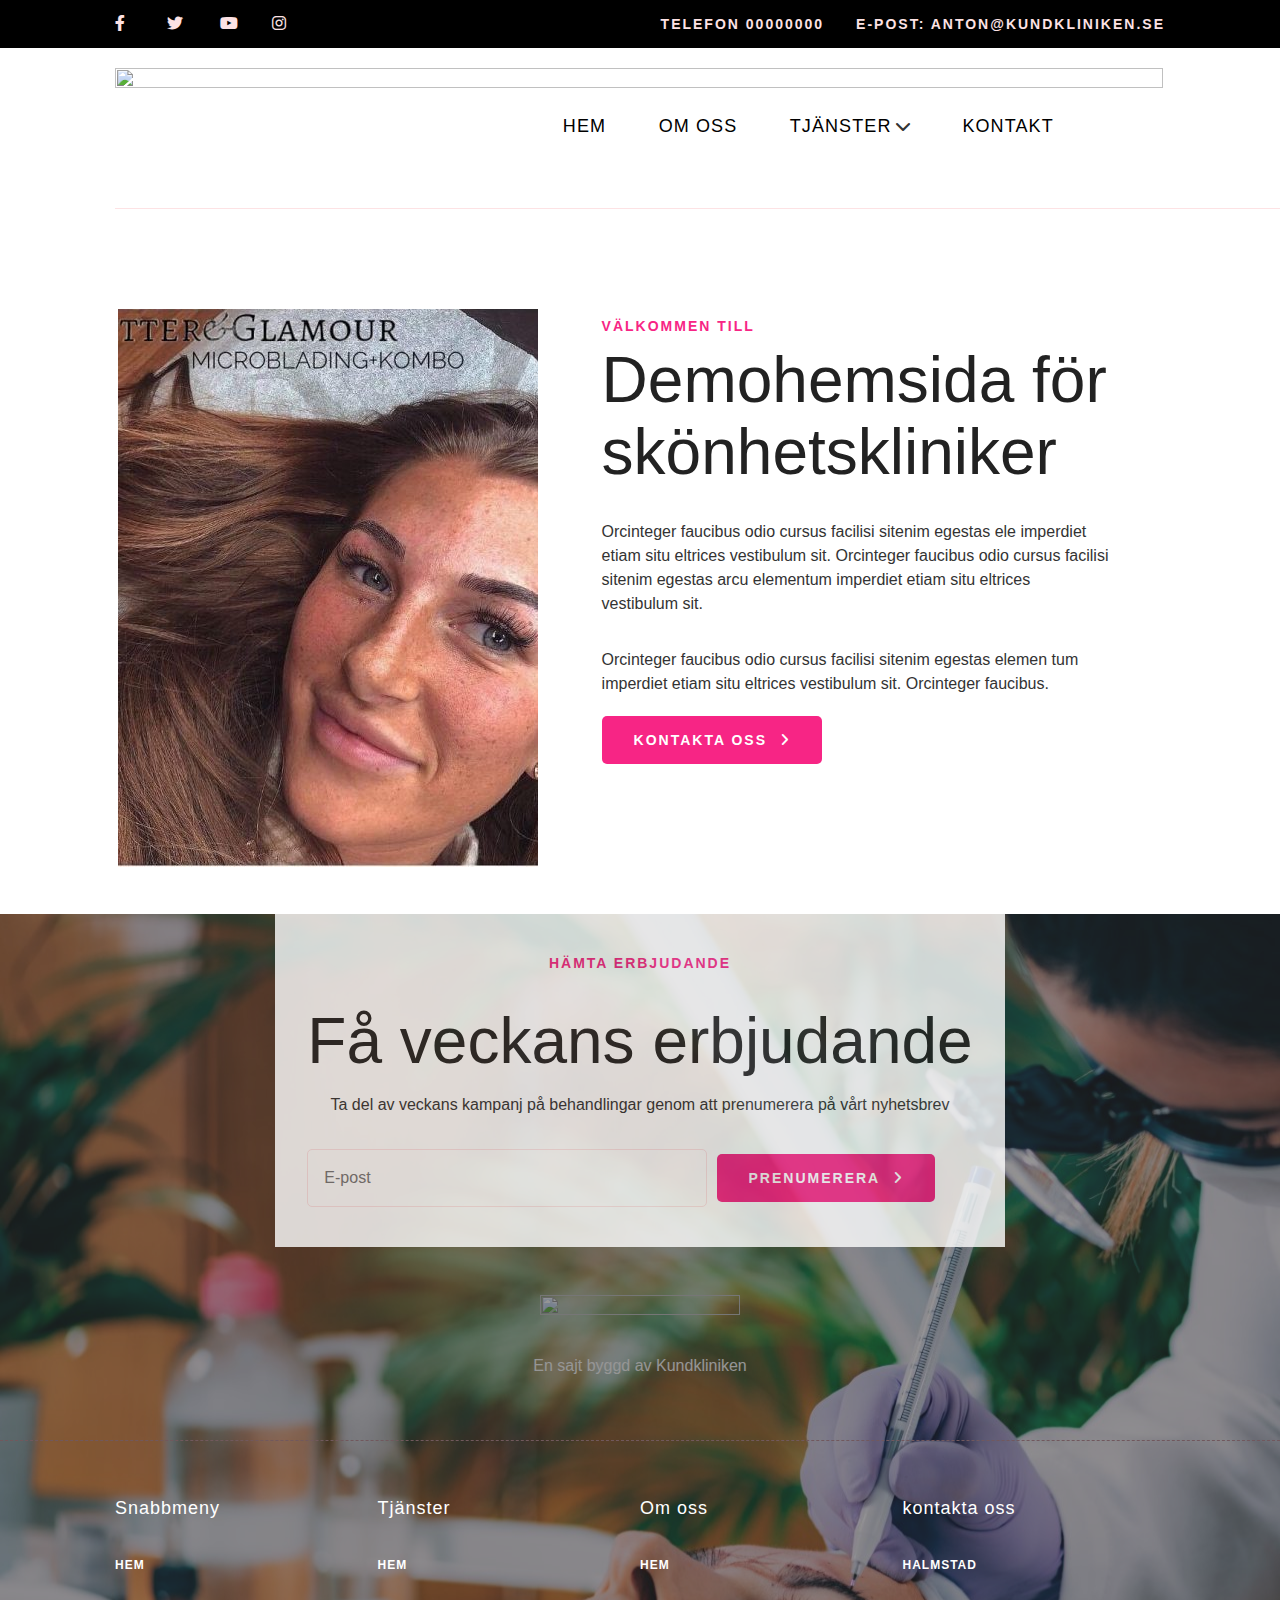
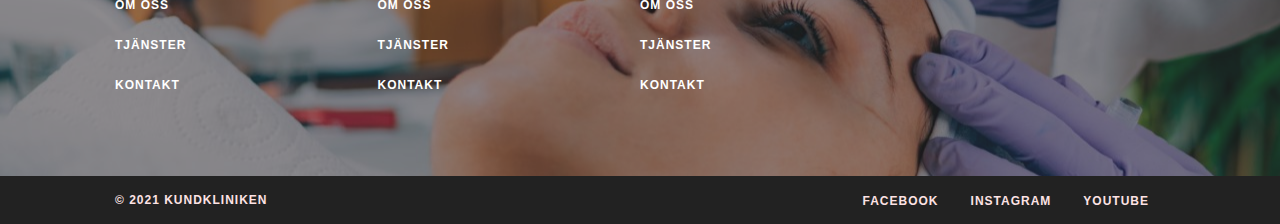
==== commit 1592f379: "about_one" ====
--- a/about.html
+++ b/about.html
@@ -71,7 +71,31 @@
   </header>
 
   <main>
-    
+    <section class="about_one">
+        <div class="ao_left">
+            <div class="pol_bg">
+              <img src="img/about_0.jpg" alt="">
+            </div>
+        </div>
+        <div class="ao_right">
+          <div class="ao_right_content">
+            <div class="sub_title"><h6>välkommen till</h6></div>
+            <div class="about_one_title"><h2>Demohemsida för skönhetskliniker</h2></div>
+            <div class="middle_content">Orcinteger faucibus odio cursus facilisi sitenim egestas ele imperdiet etiam situ eltrices vestibulum sit. Orcinteger faucibus odio cursus facilisi sitenim egestas arcu elementum imperdiet etiam situ eltrices vestibulum sit.</div>
+            <div class="middle_content">Orcinteger faucibus odio cursus facilisi sitenim egestas elemen tum imperdiet etiam situ eltrices vestibulum sit. Orcinteger faucibus.</div>
+            <div class="contact_us">
+              <a class="contact_us_btn" href="">
+                <span class="boka_text">kontakta oss</span>
+                <span class="boka_arrow"><i aria-hidden="true" class="fas fa-angle-right"></i></span>
+              </a>
+            </div>
+          </div>
+        </div>
+    </section>
+
+    <section></section>
+    <section></section>
+    <section></section>
   </main>
 
   <footer>
--- a/index.css
+++ b/index.css
@@ -788,7 +788,8 @@
 .blogg_title h2,
 .erbjudande_title h2,
 .contact_page_title h2,
-.tjanster_title h2 {
+.tjanster_title h2,
+.about_one_title h2 {
 	color: #222222;
 	font-family: "Lora", Sans-serif;
 	font-size: 64px;
--- a/styles/about.css
+++ b/styles/about.css
@@ -0,0 +1,27 @@
+.about_one {
+	display: flex;
+}
+
+.ao_left {
+	width: 42%;
+	padding: 100px 0px 0px 0px;
+	transition: background 0.3s, border 0.3s, border-radius 0.3s, box-shadow 0.3s;
+}
+
+.ao_right {
+	width: 58%;
+	padding: 100px 0 0px 64px;
+	transition: background 0.3s, border 0.3s, border-radius 0.3s, box-shadow 0.3s;
+}
+
+.ao_right_content {
+	padding: 0% 25% 0% 0%;
+}
+
+.ao_right .sub_title h6 {
+	color: #f72585;
+}
+
+.about_one_title h2 {
+	margin: -24px 0px 32px 0px;
+}
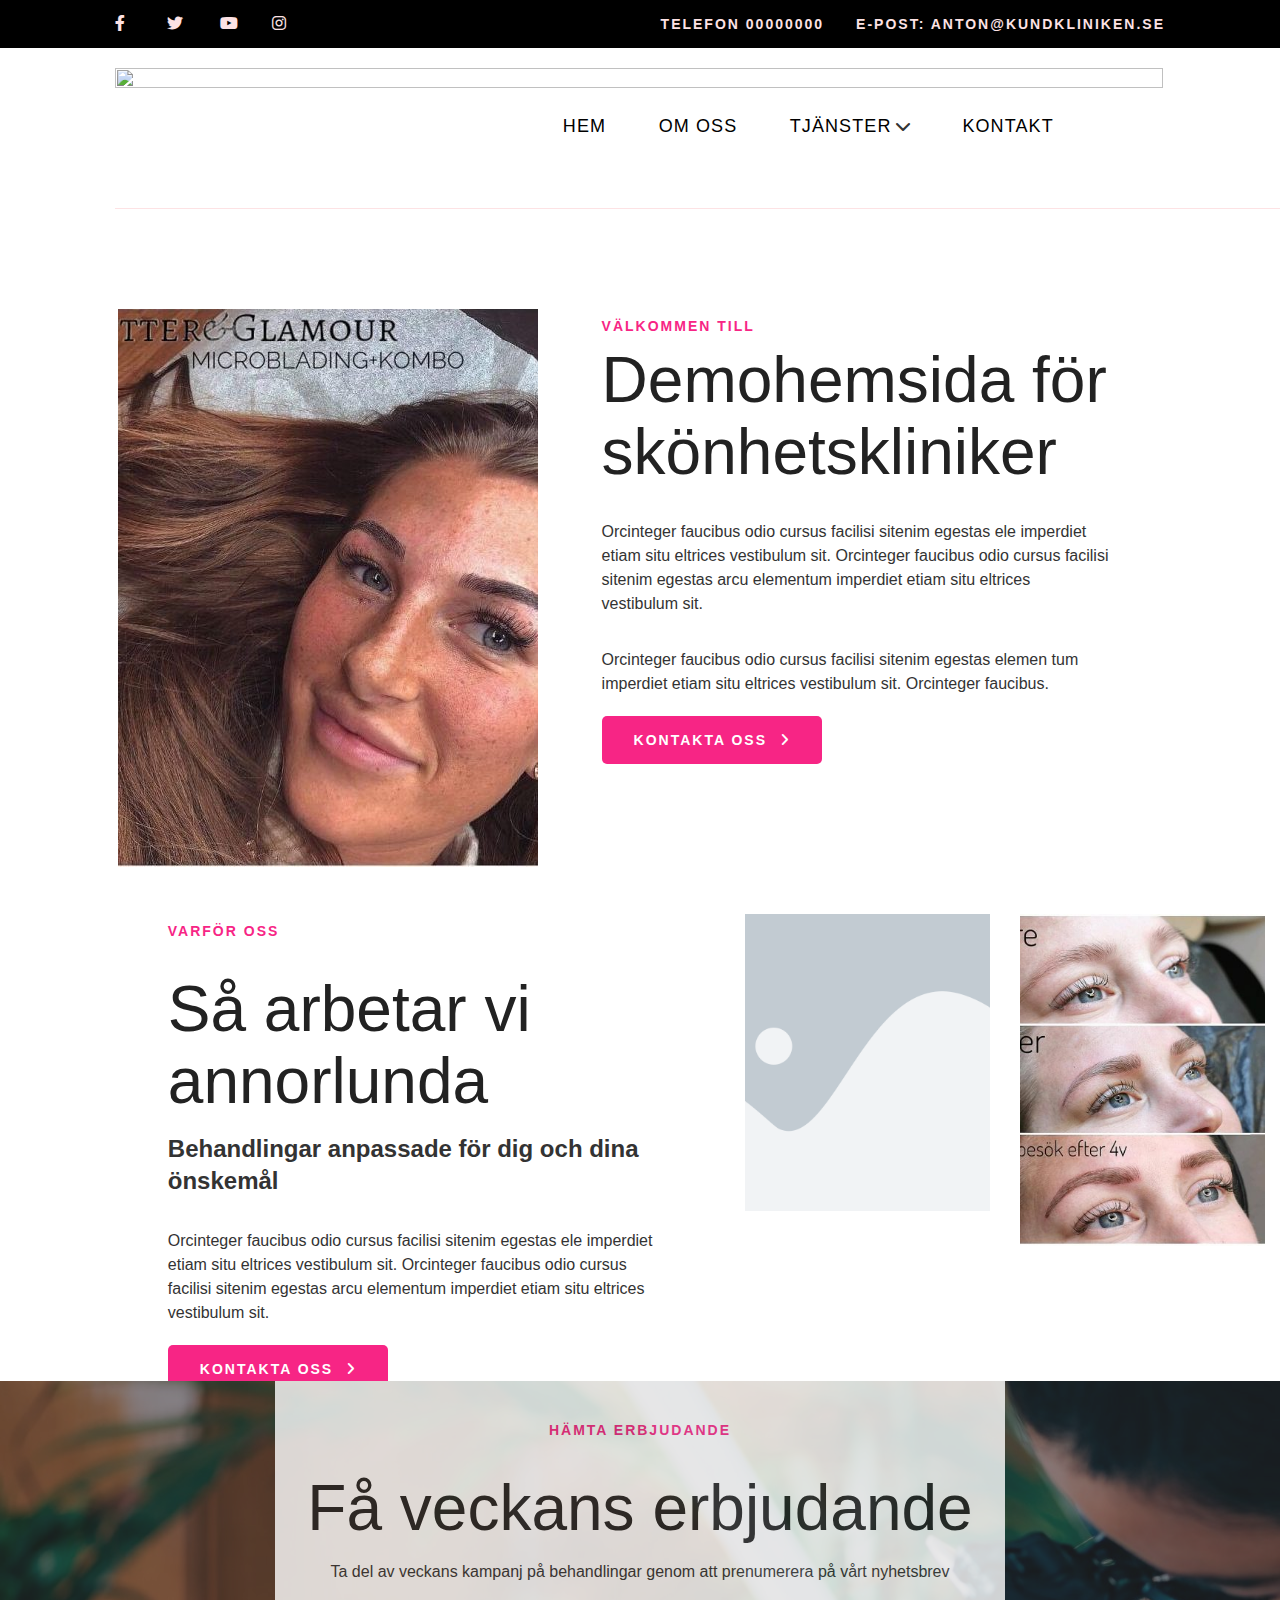
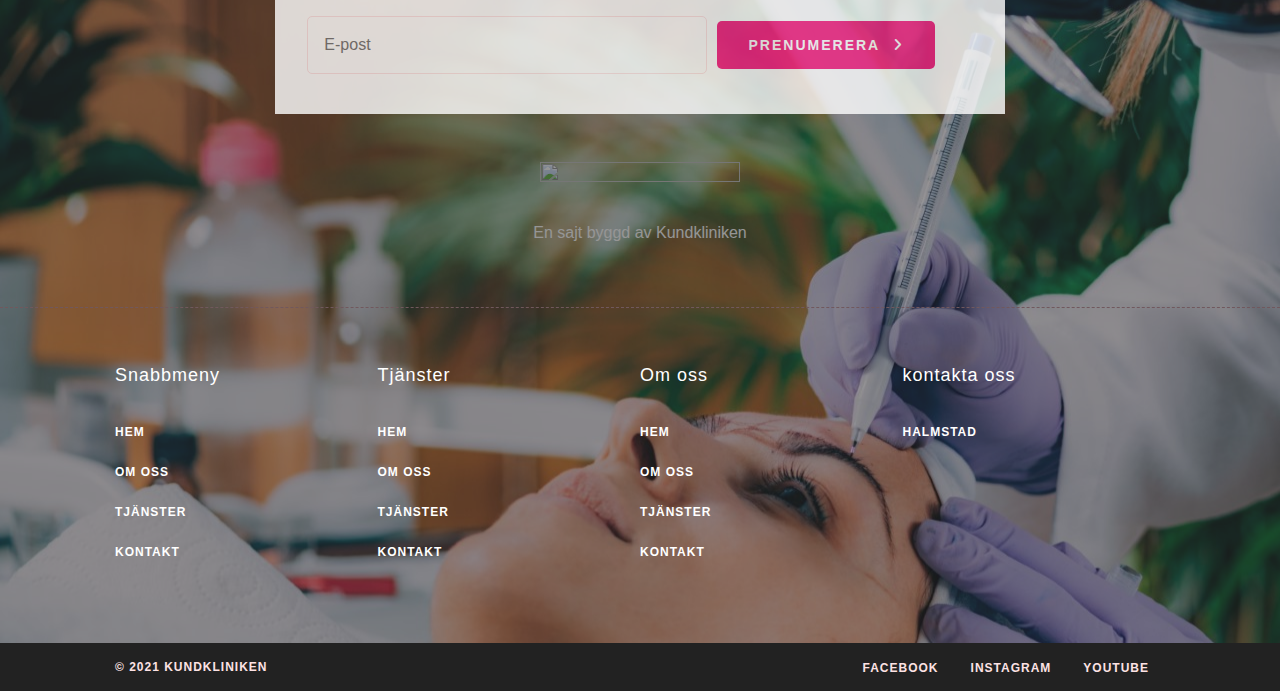
==== commit 7cab8bea: "about_two" ====
--- a/about.html
+++ b/about.html
@@ -93,7 +93,30 @@
         </div>
     </section>
 
-    <section></section>
+    <section class="about_two">
+      <div class="at_left">
+        <div class="at_left_content">
+          <div class="sub_title"><h6>varför oss</h6></div>
+          <div class="about_two_title"><h2>Så arbetar vi annorlunda</h2></div>
+          <div class="at_sub_title">Behandlingar anpassade för dig och dina önskemål</div>
+          <div class="middle_content">Orcinteger faucibus odio cursus facilisi sitenim egestas ele imperdiet etiam situ eltrices vestibulum sit. Orcinteger faucibus odio cursus facilisi sitenim egestas arcu elementum imperdiet etiam situ eltrices vestibulum sit.</div>
+          <div class="contact_us">
+            <a class="contact_us_btn" href="">
+              <span class="boka_text">kontakta oss</span>
+              <span class="boka_arrow"><i aria-hidden="true" class="fas fa-angle-right"></i></span>
+            </a>
+          </div>
+        </div>
+      </div>
+      <div class="at_right">
+        <div class="atr_left">
+          <img src="img/ex_2.png" alt="">
+        </div>
+        <div class="atr_right">
+          <img src="img/at_right.jpg" alt="">
+        </div>
+      </div>
+    </section>
     <section></section>
     <section></section>
   </main>
--- a/index.css
+++ b/index.css
@@ -789,7 +789,8 @@
 .erbjudande_title h2,
 .contact_page_title h2,
 .tjanster_title h2,
-.about_one_title h2 {
+.about_one_title h2,
+.about_two_title h2 {
 	color: #222222;
 	font-family: "Lora", Sans-serif;
 	font-size: 64px;
--- a/styles/about.css
+++ b/styles/about.css
@@ -1,4 +1,5 @@
-.about_one {
+.about_one,
+.about_two {
 	display: flex;
 }
 
@@ -18,10 +19,45 @@
 	padding: 0% 25% 0% 0%;
 }
 
-.ao_right .sub_title h6 {
+.ao_right .sub_title h6,
+.at_left h6 {
 	color: #f72585;
 }
 
 .about_one_title h2 {
 	margin: -24px 0px 32px 0px;
 }
+
+.about_two {
+	margin-top: 0px;
+	margin-bottom: 100px;
+}
+
+.at_left {
+	width: 57%;
+}
+
+.at_left_content {
+	margin: 0px 64px 0px 0px;
+	padding: 0% 0% 0% 23%;
+}
+
+.at_sub_title {
+	font-family: "Open Sans", Sans-serif;
+	font-size: 24px;
+	font-weight: 600;
+	font-style: normal;
+	line-height: 1.333em;
+	margin-bottom: 32px;
+}
+
+.at_right {
+	width: 43%;
+	display: flex;
+}
+
+.atr_left,
+.atr_right {
+	width: 50%;
+	padding: 0px 15px 0px 15px;
+}
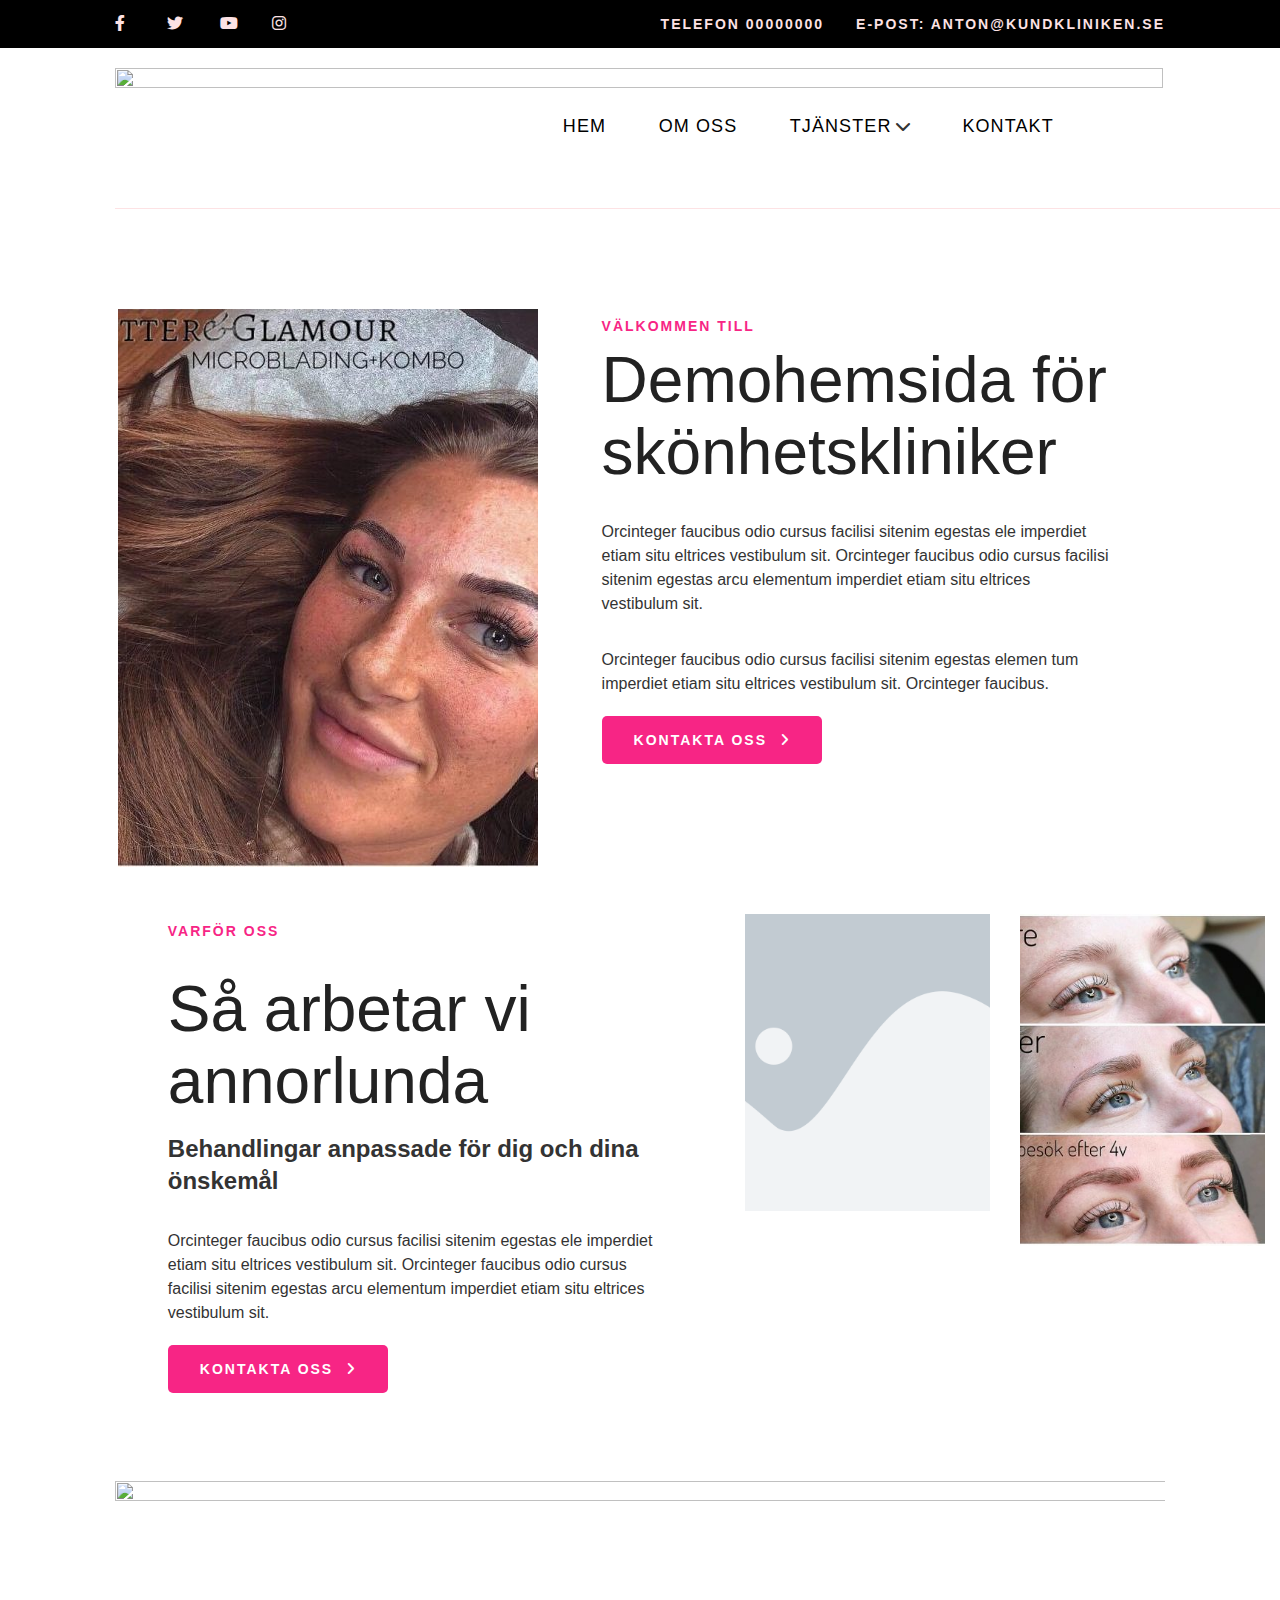
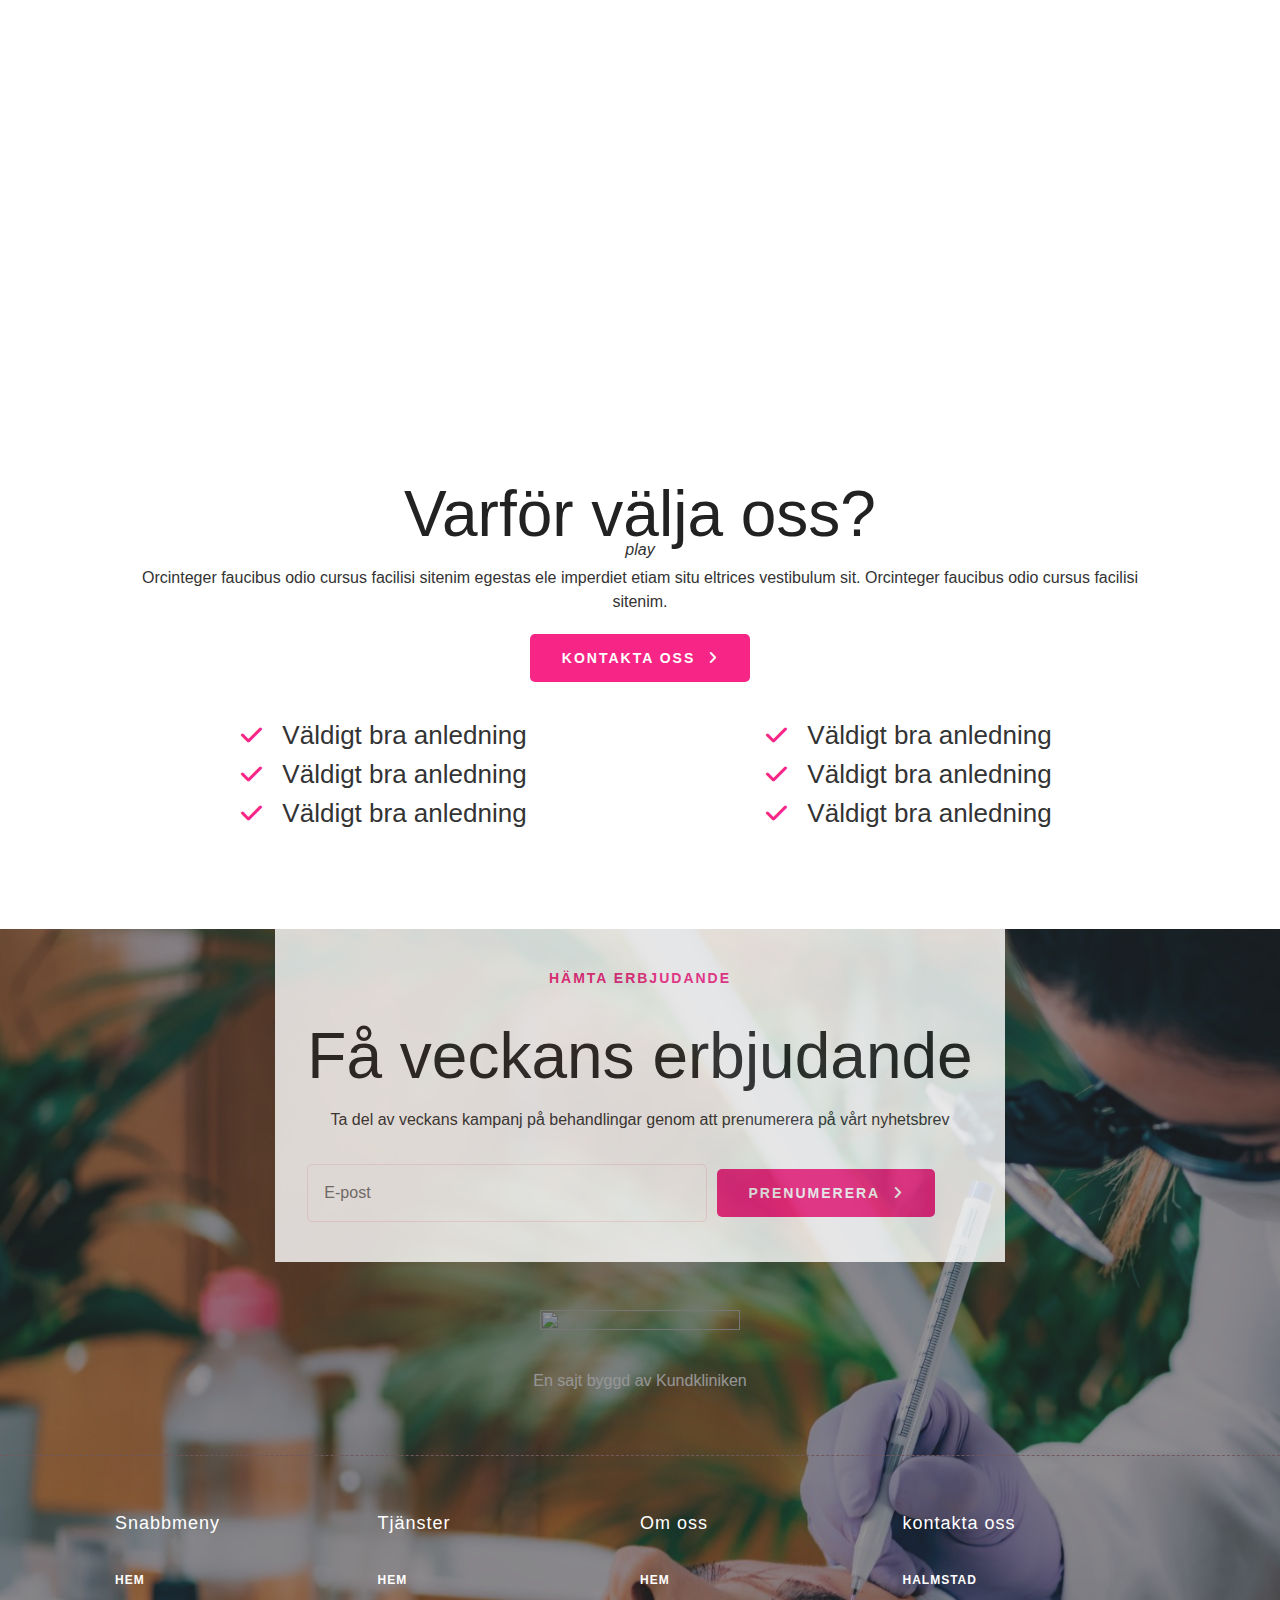
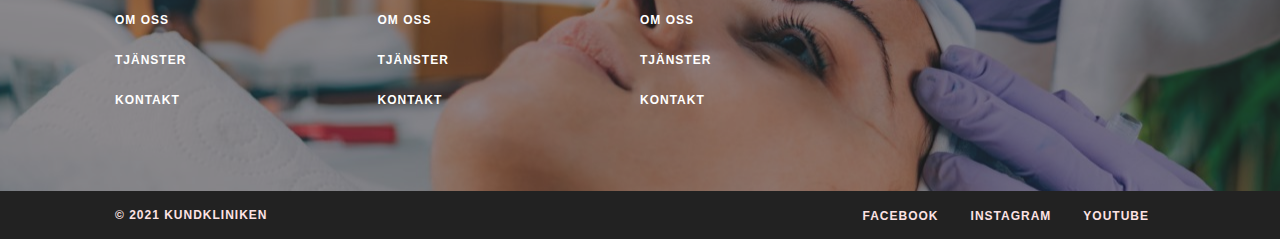
==== commit 4954ae49: "about_three" ====
--- a/about.html
+++ b/about.html
@@ -92,7 +92,6 @@
           </div>
         </div>
     </section>
-
     <section class="about_two">
       <div class="at_left">
         <div class="at_left_content">
@@ -117,7 +116,44 @@
         </div>
       </div>
     </section>
-    <section></section>
+    <section class="about_three">
+      <div class="main_container">
+        <div class="fake_video">
+          <div class="video_container">
+            <img width="1796" height="920" src="https://demo.kundkliniken.se/wp-content/uploads/2022/01/professional-microblading-of-eyebrows-2021-08-26-16-53-39-utc-Anpassat.jpg" class="attachment-full size-full" alt="" loading="lazy" srcset="https://demo.kundkliniken.se/wp-content/uploads/2022/01/professional-microblading-of-eyebrows-2021-08-26-16-53-39-utc-Anpassat.jpg 1796w, https://demo.kundkliniken.se/wp-content/uploads/2022/01/professional-microblading-of-eyebrows-2021-08-26-16-53-39-utc-Anpassat-300x154.jpg 300w, https://demo.kundkliniken.se/wp-content/uploads/2022/01/professional-microblading-of-eyebrows-2021-08-26-16-53-39-utc-Anpassat-1024x525.jpg 1024w, https://demo.kundkliniken.se/wp-content/uploads/2022/01/professional-microblading-of-eyebrows-2021-08-26-16-53-39-utc-Anpassat-768x393.jpg 768w, https://demo.kundkliniken.se/wp-content/uploads/2022/01/professional-microblading-of-eyebrows-2021-08-26-16-53-39-utc-Anpassat-1536x787.jpg 1536w" sizes="(max-width: 1796px) 100vw, 1796px">
+            <div class="embed_play">
+              <i>play</i>
+            </div>
+          </div>
+        </div>
+        <div class="about_three_content">
+          <div class="sub_title"><h6>välkommen</h6></div>
+          <div class="about_two_title"><h2>Varför välja oss?</h2></div>
+          <div class="middle_content">Orcinteger faucibus odio cursus facilisi sitenim egestas ele imperdiet etiam situ eltrices vestibulum sit. Orcinteger faucibus odio cursus facilisi sitenim.</div>
+          <div class="contact_us">
+            <a class="contact_us_btn" href="">
+              <span class="boka_text">kontakta oss</span>
+              <span class="boka_arrow"><i aria-hidden="true" class="fas fa-angle-right"></i></span>
+            </a>
+          </div>
+      </div>
+      <div class="about_list">
+        <div class="left_list">
+          <ul>
+            <li><span><i aria-hidden="true" class="fas fa-check"></i><span class="check_text">Väldigt bra anledning</span></span></li>
+            <li><span><i aria-hidden="true" class="fas fa-check"></i><span class="check_text">Väldigt bra anledning</span></span></li>
+            <li><span><i aria-hidden="true" class="fas fa-check"></i><span class="check_text">Väldigt bra anledning</span></span></li>
+          </ul>
+        </div>
+        <div class="right_list">
+          <ul>
+            <li><span><i aria-hidden="true" class="fas fa-check"></i><span class="check_text">Väldigt bra anledning</span></span></li>
+            <li><span><i aria-hidden="true" class="fas fa-check"></i><span class="check_text">Väldigt bra anledning</span></span></li>
+            <li><span><i aria-hidden="true" class="fas fa-check"></i><span class="check_text">Väldigt bra anledning</span></span></li>
+          </ul>
+        </div>
+      </div>
+    </section>
     <section></section>
   </main>
 
--- a/index.css
+++ b/index.css
@@ -865,11 +865,13 @@
 	padding: 0;
 }
 
-.part_three_right li:not(:last-child) {
+.part_three_right li:not(:last-child),
+.about_list li:not(:last-child) {
 	padding-bottom: calc(16px / 2);
 }
 
-.part_three_right i {
+.part_three_right i,
+.about_list i {
 	color: #f72585;
 	width: 1.25em;
 	font-size: 24px;
--- a/styles/about.css
+++ b/styles/about.css
@@ -61,3 +61,34 @@
 	width: 50%;
 	padding: 0px 15px 0px 15px;
 }
+
+.about_three {
+	margin-top: 390px;
+	margin-bottom: 0px;
+}
+
+.about_three > .main_container {
+	flex-direction: column;
+	text-align: center;
+}
+
+.fake_video {
+	margin-top: -290px;
+	margin-bottom: 0px;
+}
+
+.about_three_content .middle_content {
+	text-align: center;
+}
+
+.about_list {
+	display: flex;
+	justify-content: center;
+	padding: 50px 0px 100px 0px;
+}
+
+.left_list,
+.right_list {
+	width: 50%;
+	padding: 0px 16px 0px 0px;
+}
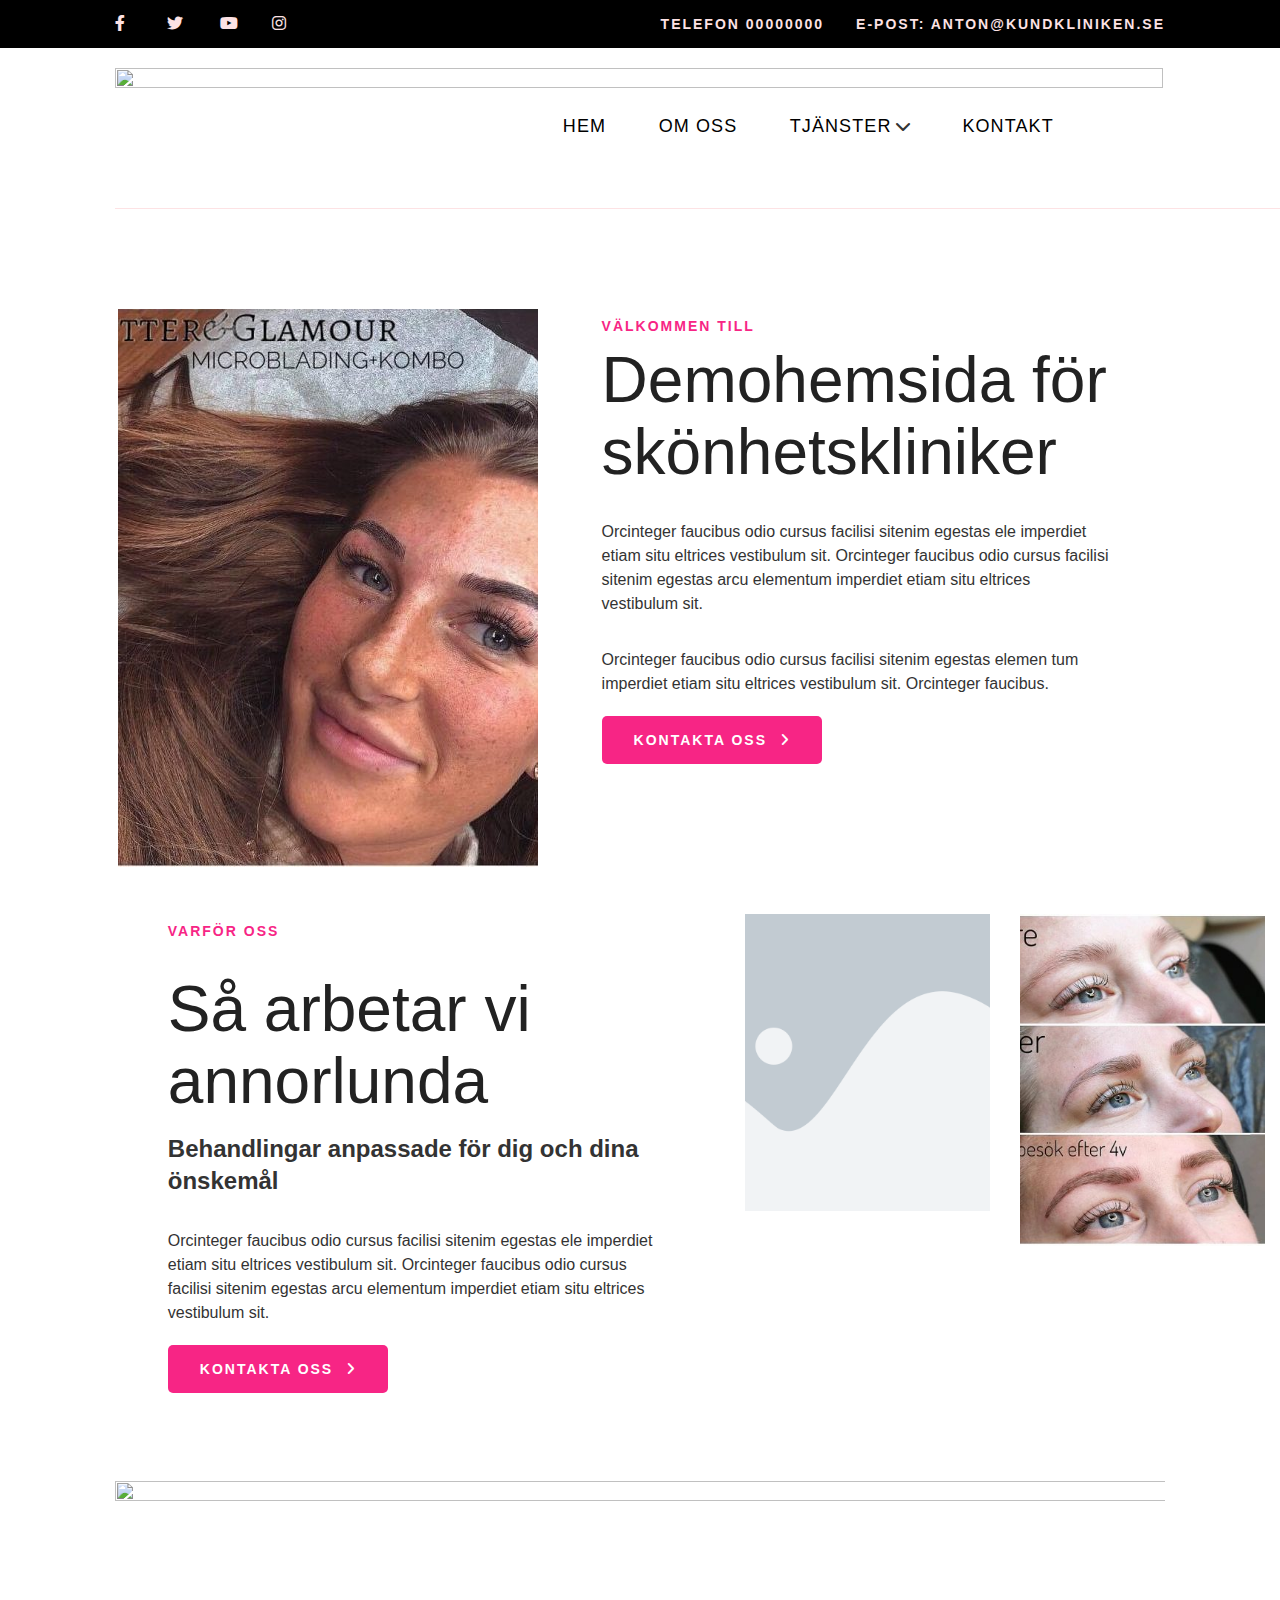
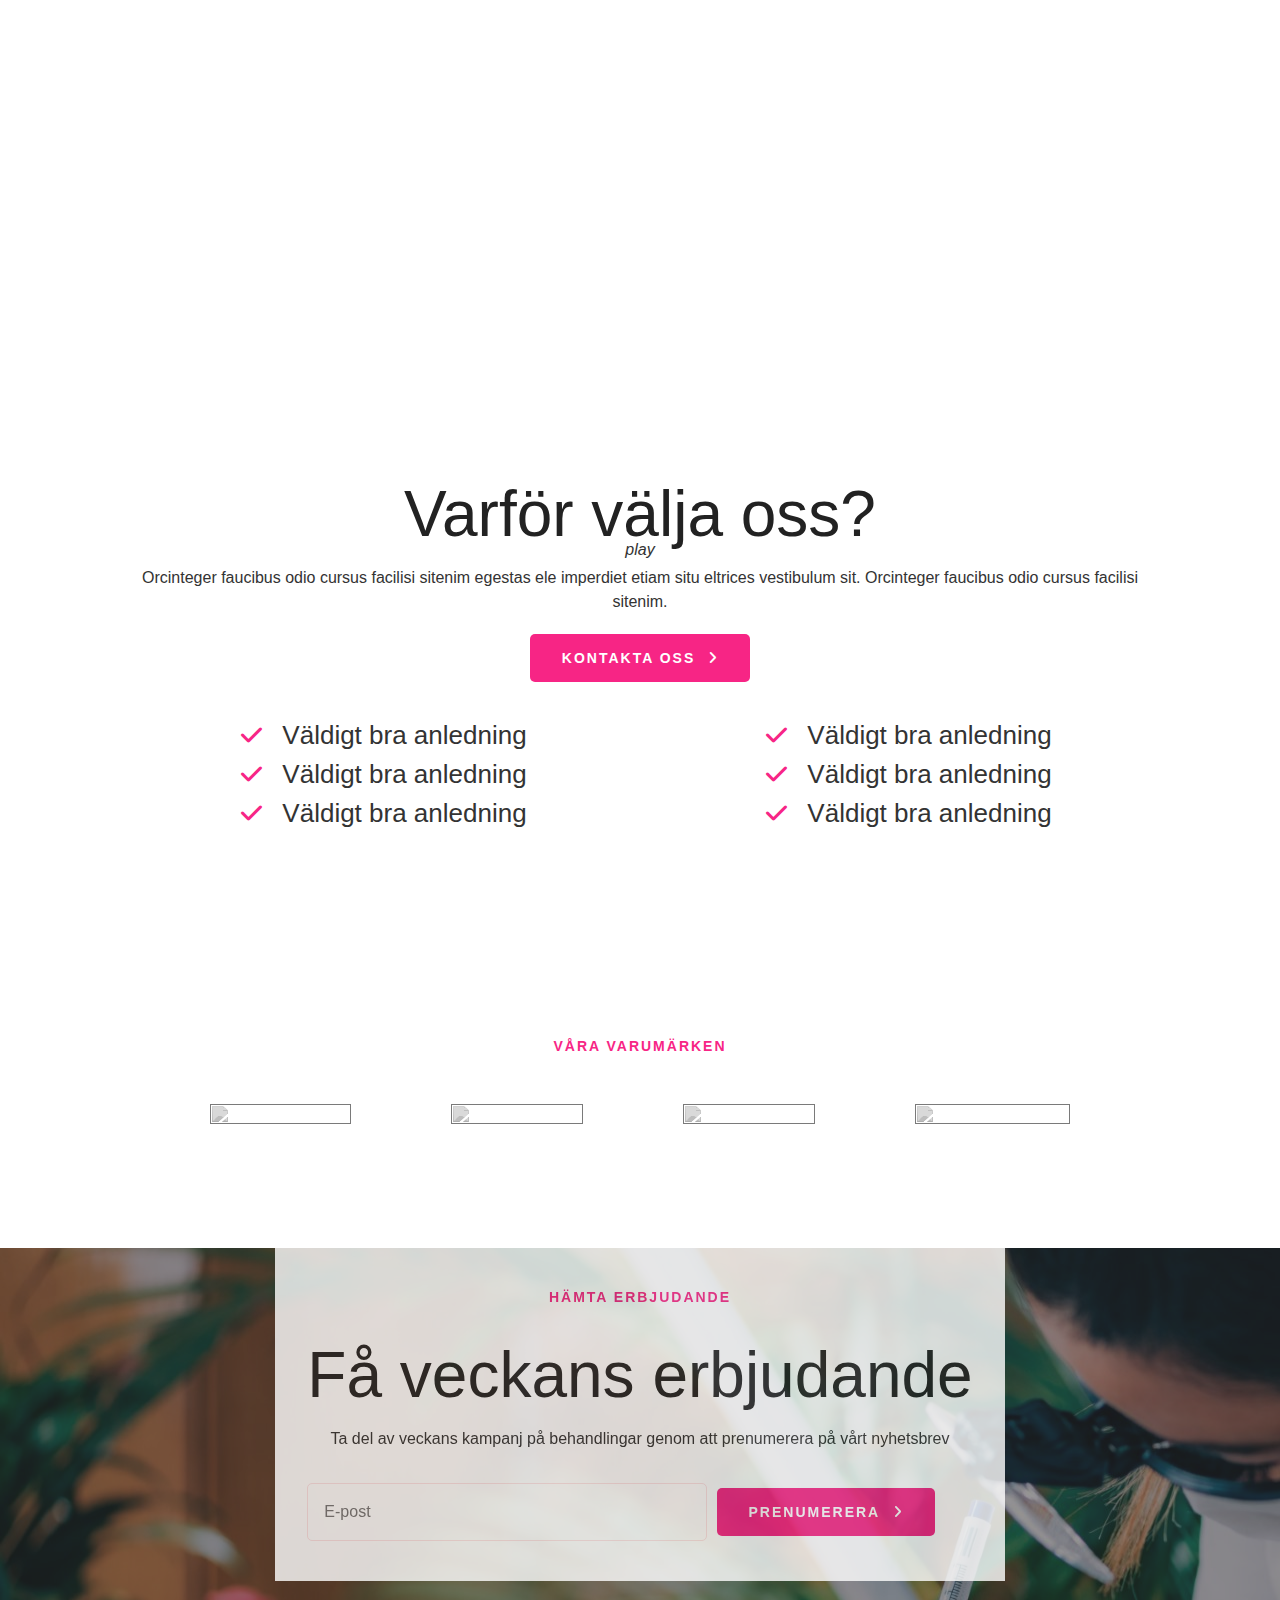
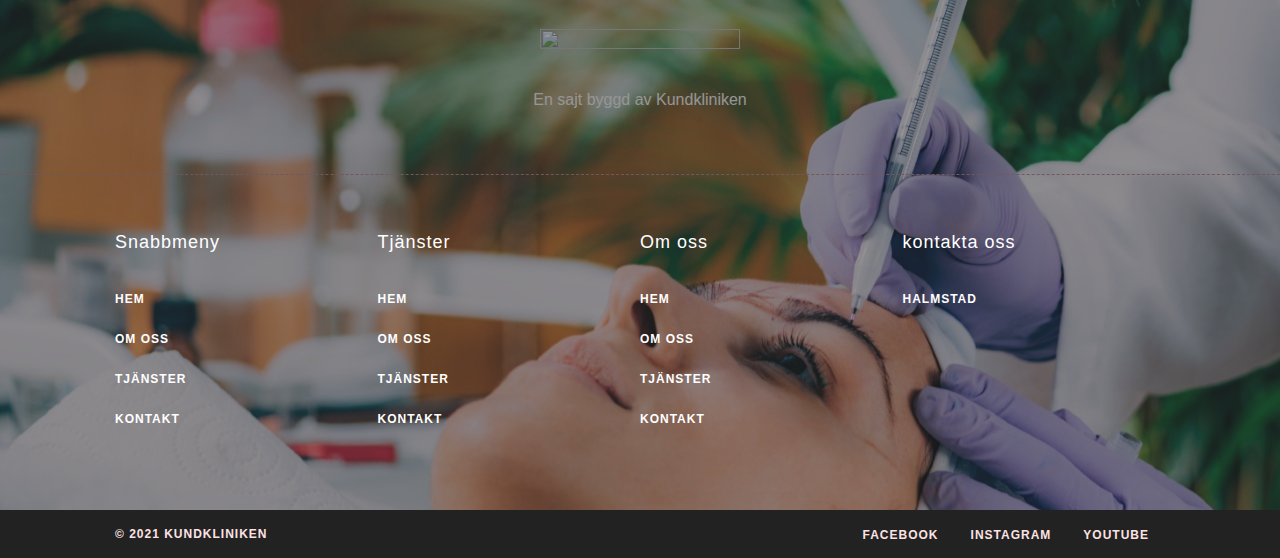
==== commit 21b716ab: "about_four" ====
--- a/about.html
+++ b/about.html
@@ -154,7 +154,33 @@
         </div>
       </div>
     </section>
-    <section></section>
+    <section class="about_four">
+      <div class="main_container">
+        <div class="sub_title"><h6>våra varumärken</h6></div>
+        <div class="varu">
+          <div class="varu_item">
+            <a href="">
+              <img width="141" height="30" src="https://demo.kundkliniken.se/wp-content/uploads/2022/01/logo-color-11.png" class="attachment-full size-full" alt="" loading="lazy">
+            </a>
+          </div>
+          <div class="varu_item">
+            <a href="">
+              <img width="132" height="27" src="https://demo.kundkliniken.se/wp-content/uploads/2022/01/logo-color-2.png" class="attachment-full size-full" alt="" loading="lazy">
+            </a>
+          </div>
+          <div class="varu_item">
+            <a href="">
+              <img width="132" height="35" src="https://demo.kundkliniken.se/wp-content/uploads/2022/01/logo-color-3.png" class="attachment-full size-full" alt="" loading="lazy">
+            </a>
+          </div>
+          <div class="varu_item">
+            <a href="">
+              <img width="155" height="44" src="https://demo.kundkliniken.se/wp-content/uploads/2022/01/logo-color-8.png" class="attachment-full size-full" alt="" loading="lazy" srcset="https://demo.kundkliniken.se/wp-content/uploads/2022/01/logo-color-8.png 155w, https://demo.kundkliniken.se/wp-content/uploads/2022/01/logo-color-8-150x44.png 150w" sizes="(max-width: 155px) 100vw, 155px">
+            </a>
+          </div>
+        </div>
+      </div>
+    </section>
   </main>
 
   <footer>
--- a/styles/about.css
+++ b/styles/about.css
@@ -20,7 +20,8 @@
 }
 
 .ao_right .sub_title h6,
-.at_left h6 {
+.at_left h6,
+.about_four .sub_title h6 {
 	color: #f72585;
 }
 
@@ -92,3 +93,25 @@
 	width: 50%;
 	padding: 0px 16px 0px 0px;
 }
+
+.about_four {
+	padding: 100px 0px 100px 0px;
+}
+
+.about_four > .main_container {
+	flex-direction: column;
+	align-items: center;
+}
+
+.varu {
+	display: flex;
+}
+
+.varu_item {
+	margin: 0 50px;
+	width: 22.048%;
+}
+
+.varu_item img {
+	filter: brightness(150%) contrast(70%) saturate(0%) blur(0px) hue-rotate(0deg);
+}
